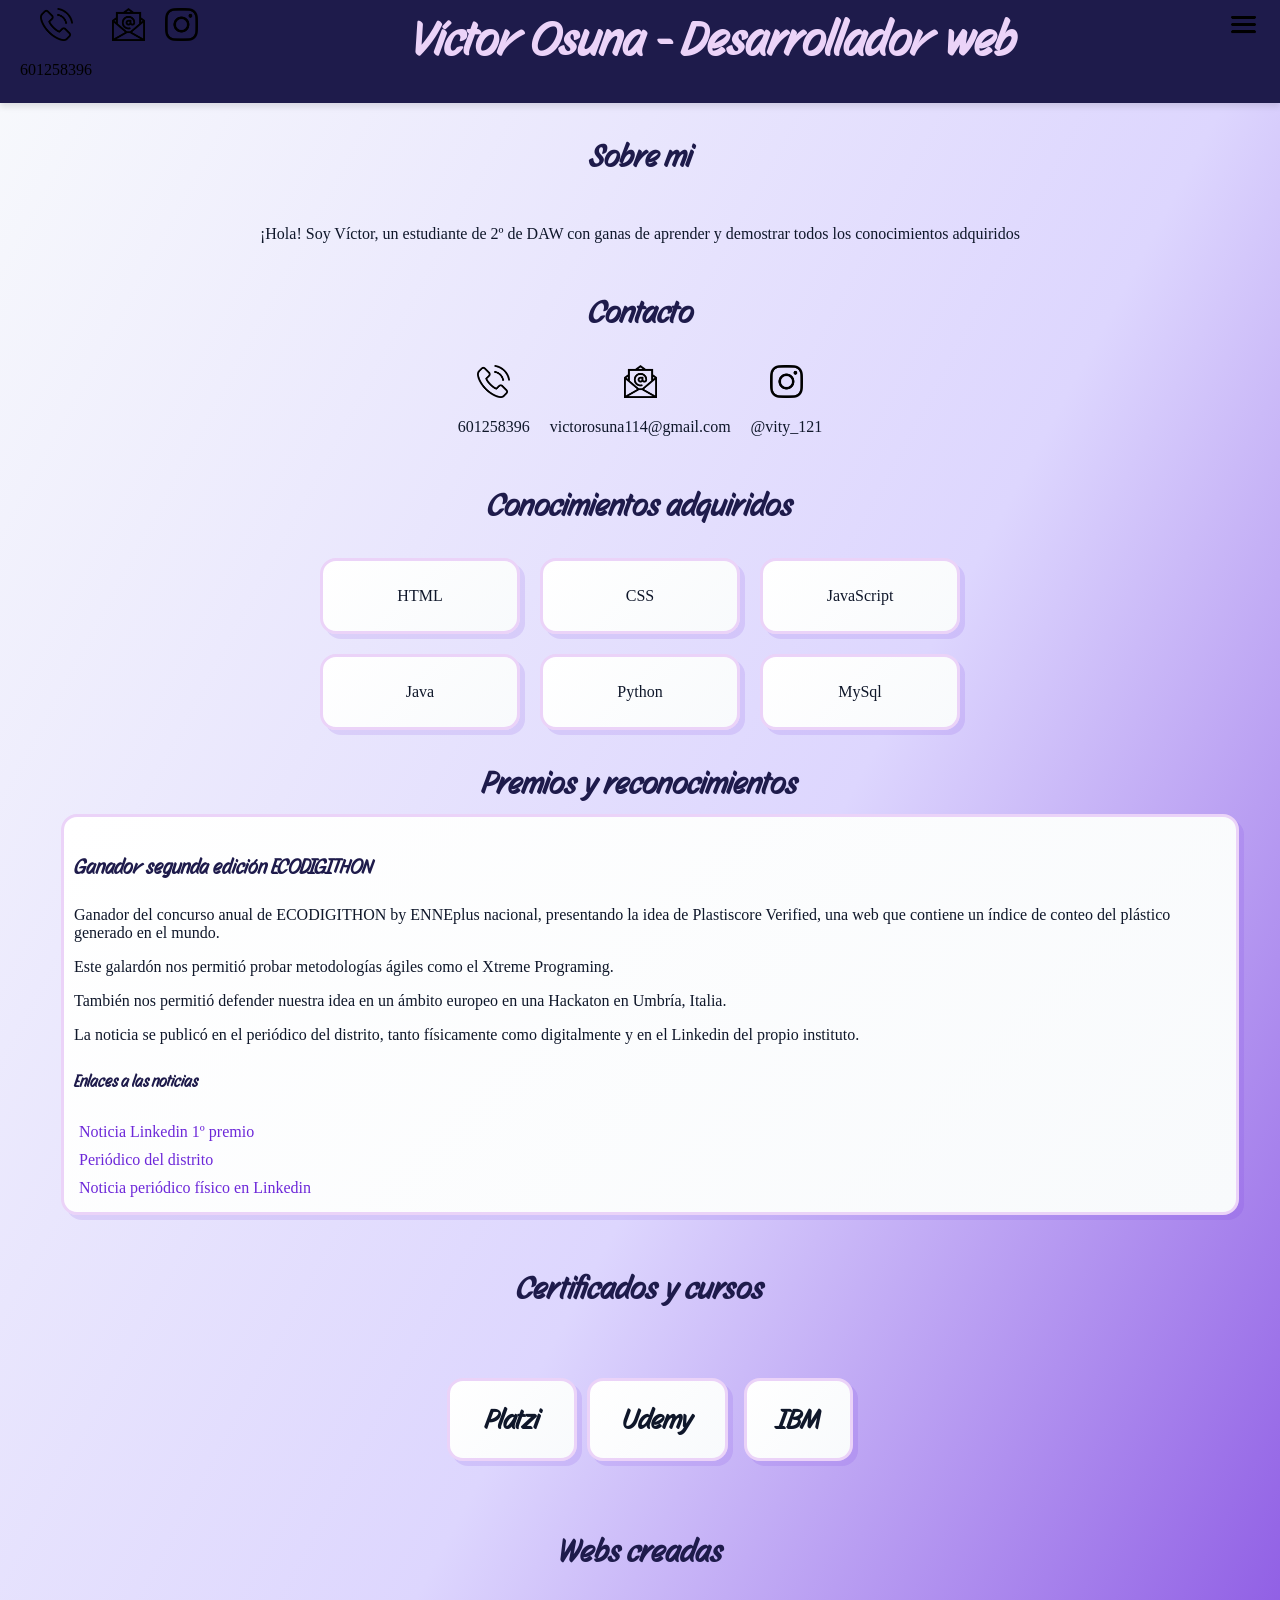
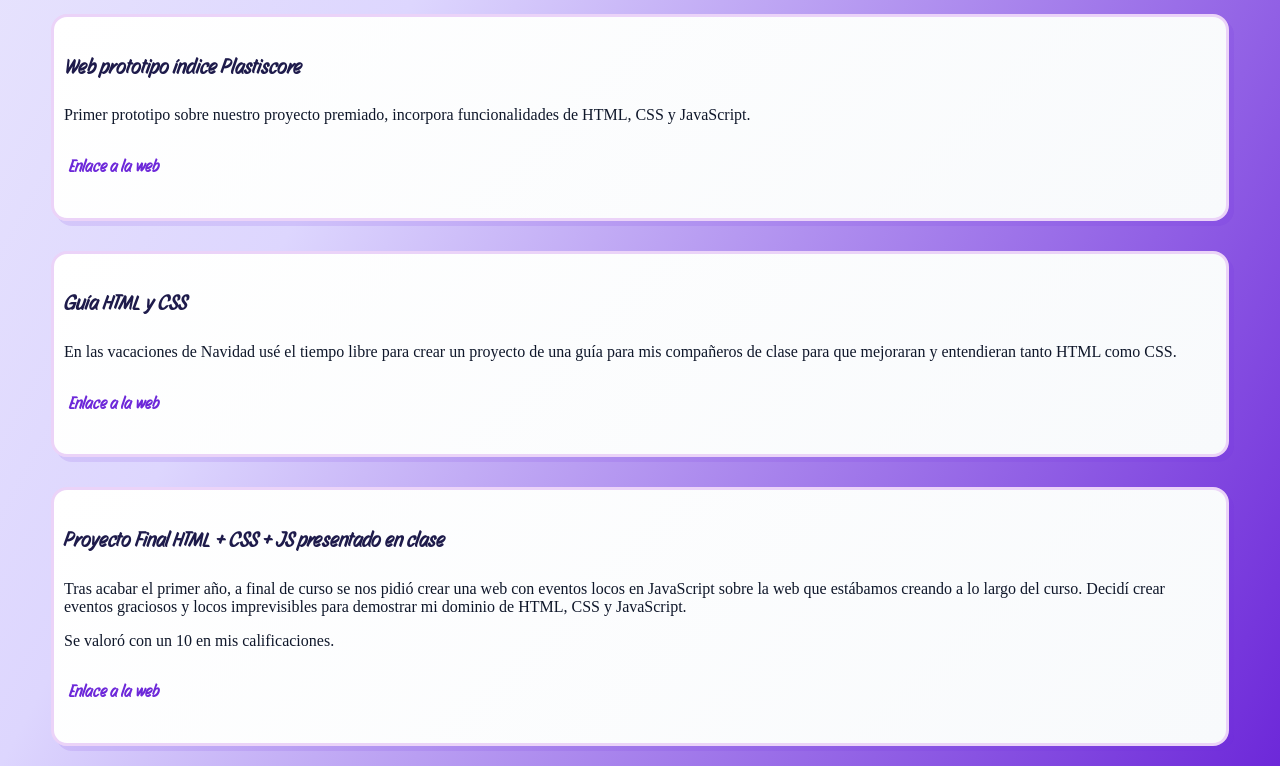
==== Portfolio/index.html @ 7a9aa13d "Cambio paleta de colores y pequeña depuración css y html" ====
<!DOCTYPE html>
<html lang="es">
    <head>
        <meta charset="UTF-8">
        <meta name="viewport" content="width=device-width, initial-scale=1">
        <meta name="author" content="Víctor Osuna">
        <meta name="description" content="Portfolio personal">
        <title>Portfolio Víctor Osuna</title>
        <link rel="icon" href="media/letra-v.png" type="image/png">
        <link rel="stylesheet" href=estiloindex.css>
        <link rel="preconnect" href="https://fonts.googleapis.com">
        <link rel="preconnect" href="https://fonts.gstatic.com" crossorigin>
        <link href="https://fonts.googleapis.com/css2?family=Story+Script&display=swap" rel="stylesheet">
    </head>
    <body>
        <header class="banner">
            <div class="banner-content">
                <div class="contenedor-contacto">
                    <div>
                        <img src="media/telefono.png" alt="Telefono de contacto" class="iconos-contacto">
                        <p>601258396</p>
                    </div>
                    <img src="media/email.png" alt="Correo de contacto" class="iconos-contacto">
                    <img src="media/instagram.png" alt="Instagram personal" class="iconos-contacto">
                </div>
                <h1>Víctor Osuna - Desarrollador web</h2>
                <img src="media/menu.png" alt="Menú desplegable" class="iconos-contacto">
            </div>
        </header>
        
        <main>
            <article>
                <h3>Sobre mi</h3>
                <p>¡Hola! Soy Víctor, un estudiante de 2º de DAW con ganas de aprender y demostrar todos los conocimientos adquiridos</p>
            </article>
            <article>
                <h3>Contacto</h3>
                <div class="contenedor-contacto">
                    <div>
                        <img src="media/telefono.png" alt="Telefono de contacto" class="iconos-contacto">
                        <p>601258396</p>
                    </div>
                    <div>
                        <img src="media/email.png" alt="Correo de contacto" class="iconos-contacto">
                        <p>victorosuna114@gmail.com</p>
                    </div>
                    <div>
                        <img src="media/instagram.png" alt="Instagram personal" class="iconos-contacto">
                        <p>@vity_121</p>
                    </div>
                    
                </div>
            </article>
            <article>
                <h3>Conocimientos adquiridos</h3>
                <div class="contenedor-conocimientos">
                    <div class="tarjeta-conocimientos estilo-card">
                        <p>HTML</p>
                    </div>
                    <div class="tarjeta-conocimientos estilo-card">
                        <p>CSS</p>
                    </div>
                    <div class="tarjeta-conocimientos estilo-card">
                        <p>JavaScript</p>
                    </div>
                    <div class="tarjeta-conocimientos estilo-card">
                        <p>Java</p>
                    </div>
                    <div class="tarjeta-conocimientos estilo-card">
                        <p>Python</p>
                    </div>
                    <div class="tarjeta-conocimientos estilo-card">
                        <p>MySql</p>
                    </div>
                </div>
            </article>
            <article>
                <h3 class="margenes-premios">Premios y reconocimientos</h3>
                <div class="premios">
                    <div class="contenedor-tarjetas-premios">
                        
                        <div class="tarjeta-premios estilo-card">
                            <h4>Ganador segunda edición ECODIGITHON</h4>
                            <p>Ganador del concurso anual de ECODIGITHON by ENNEplus nacional, presentando la idea de Plastiscore Verified, una web que contiene un índice de conteo del plástico generado en el mundo.</p>
                            <p>Este galardón nos permitió probar metodologías ágiles como el Xtreme Programing.</p>
                            <p>También nos permitió defender nuestra idea en un ámbito europeo en una Hackaton en Umbría, Italia.</p>
                            <p>La noticia se publicó en el periódico del distrito, tanto físicamente como digitalmente y en el Linkedin del propio instituto.</p>
                            <h5>Enlaces a las noticias</h5>
                            <a href="https://www.linkedin.com/posts/fpempresa_ecodigithon2026-fp-innovaciaejn-ugcPost-7440075916791271424-SEVF?utm_source=share&utm_medium=member_desktop&rcm=ACoAADCeWcsBFKKIG8fN_axOcV3M_LEXY3zhI7E">Noticia Linkedin 1º premio</a>
                            <a href="https://paginadeldistrito.com/ies-francisco-quevedo-eco-digithon-plastico-san-blas-canillejas">Periódico del distrito</a>
                            <a href="https://www.linkedin.com/posts/ies-fco-de-quevedo-madrid-32905123a_epas-escuelasembajadoras-erasmusplus-activity-7460239768174510080-pC-p?utm_source=share&utm_medium=member_desktop&rcm=ACoAADCeWcsBFKKIG8fN_axOcV3M_LEXY3zhI7E">Noticia periódico físico en Linkedin</a>
                        </div>
                        
                    </div>
                </div>                
            </article>
            <article>
                <h3>Certificados y cursos</h3>
                <div class="certificados">
                    <div class="contenedor-global-certificados">
                        <h4 id="tituloPlatzi" class="estilo-card">Platzi</h4>
                        <div class="contenedor-tarjetas-platzi estilo-card oculto">
                            <div class="tarjeta-platzi estilo-card-certificados">
                                <a href="https://platzi.com/p/victorosuna114/curso/7924-course/diploma/detalle/">Introducción a la Web: Historia y Funcionamiento de Internet</a>
                            </div>
                            <div class="tarjeta-platzi estilo-card-certificados">
                                <a href="https://platzi.com/p/victorosuna114/curso/2793-course/diploma/detalle/">Computadores e Informática</a>
                            </div>
                            <div class="tarjeta-platzi estilo-card-certificados">
                                <a href="https://platzi.com/p/victorosuna114/curso/12040-terminal/diploma/detalle/">Introducción a la Terminal y Línea de Comandos</a>
                            </div>
                            <div class="tarjeta-platzi estilo-card-certificados">
                                <a href="https://platzi.com/p/victorosuna114/curso/11997-ingenieria/diploma/detalle/">Fundamentos de Ingeniería de Software</a>
                            </div>
                            <div class="tarjeta-platzi estilo-card-certificados">
                                <a href="https://platzi.com/p/victorosuna114/curso/12341-html/diploma/detalle/">HTML</a>
                            </div>
                            <div class="tarjeta-platzi estilo-card-certificados">
                                <a href="https://platzi.com/p/victorosuna114/curso/12294-course/diploma/detalle/">CSS</a>
                            </div>
                            <div class="tarjeta-platzi estilo-card-certificados">
                                <a href="https://platzi.com/p/victorosuna114/curso/13100-course/diploma/detalle/">Programación Básica</a>
                            </div>
                            <div class="tarjeta-platzi estilo-card-certificados">
                                <a href="https://platzi.com/p/victorosuna114/curso/3208-course/diploma/detalle/">Programación Básica 2022</a>
                            </div>
                        </div>
                    </div>
                    <div class="contenedor-global-certificados">
                        <h4 id="tituloUdemy" class="estilo-card">Udemy</h4>
                        <div class="contenedor-tarjetas-udemy estilo-card oculto">
                            <div class="tarjeta-udemy estilo-card-certificados">
                                <a href="https://www.udemy.com/certificate/UC-6e997fc0-3988-479c-b73a-d99f8bbe145b/">Prompt Engineering para IA Generativa A-Z</a>
                            </div>
                            <div class="tarjeta-udemy estilo-card-certificados">
                                <a href="https://www.udemy.com/certificate/UC-274e7cf5-3f38-4a7f-b613-ec85d4d8a3f9/">IA Generativa: ChatGPT, Midjourney y más!</a>
                            </div>
                            <div class="tarjeta-udemy estilo-card-certificados">
                                <a href="https://www.udemy.com/certificate/UC-263b7579-b0d1-400e-9bdb-98b8c211fd88/">ChatGPT 5 | Marketing y Branding con Inteligencia Artificial</a>
                            </div>
                            <div class="tarjeta-udemy estilo-card-certificados">
                                <a href="https://www.udemy.com/certificate/UC-09f45669-37a5-4b37-985d-8d9048d016d6/">Inteligencia Artificial TOTAL: ChatGPT, Claude, Gemini y más</a>
                            </div>
                            <div class="tarjeta-udemy estilo-card-certificados">
                                <a href="https://www.udemy.com/certificate/UC-ec60a3a1-66b5-45cc-9406-ebc6a5b0d97d/">Máster en Herramientas de Inteligencia Artificial 2026</a>
                            </div>
                            <div class="tarjeta-udemy estilo-card-certificados">
                                <a href="https://www.udemy.com/certificate/UC-32c00129-b1ac-484b-8cc3-598037e8bef7/">Curso n8n: Crea Agentes de IA sin Código con Make y Zapier</a>
                            </div>
                        </div>
                    </div>
                    
                    <div class="contenedor-global-certificados">
                        <h4 id="tituloIBM" class="estilo-card">IBM</h4>
                        <div class="contenedor-tarjetas-ibm estilo-card oculto">
                            <div class="tarjeta-ibm estilo-card-certificados">
                                <a href="https://www.credly.com/badges/85359a7d-2a94-4e59-a707-b19fbf710000/public_url">Artificial Inteligence Fundamentals</a>
                            </div>
                            <div class="tarjeta-ibm estilo-card-certificados">
                            <a href="https://drive.google.com/file/d/1Cu-UoSiar0aBUUfAPFDqHDl35d81mHZ5/view?usp=drive_link">Curso Certificado de Usos Profesionales de la Inteligencia Artificial Generativa</a>
                            </div>
                        </div>
                    </div>
                    
                </div>
            </article>
            <article>
                <h3>Webs creadas</h3>
                <div class="contenedor-tarjetas-webs">
                    <div class="tarjeta-webs estilo-card">
                        <h4>Web prototipo índice Plastiscore</h4>
                        <p>Primer prototipo sobre nuestro proyecto premiado, incorpora funcionalidades de HTML, CSS y JavaScript.</p>
                        <h5><a href="https://vity121.github.io/ProyectoDigiTech/">Enlace a la web</a></h5>
                    </div>
                    
                </div>
                <div class="contenedor-tarjetas-webs">
                    <div class="tarjeta-webs estilo-card">
                        <h4>Guía HTML y CSS</h4>
                        <p>En las vacaciones de Navidad usé el tiempo libre para crear un proyecto de una guía para mis compañeros de clase para que mejoraran y entendieran tanto HTML como CSS.</p>
                        <h5><a href="https://vity121.github.io/ProyectoGuiaHTMLCSS/">Enlace a la web</a></h5>
                    </div>
                </div>
                <div class="contenedor-tarjetas-webs">
                    <div class="tarjeta-webs estilo-card">
                        <h4>Proyecto Final HTML + CSS + JS presentado en clase</h4>
                        <p>Tras acabar el primer año, a final de curso se nos pidió crear una web con eventos locos en JavaScript sobre la web que estábamos creando a lo largo del curso. Decidí crear eventos graciosos y locos imprevisibles para demostrar mi dominio de HTML, CSS y JavaScript.</p>
                        <p>Se valoró con un 10 en mis calificaciones.</p>
                        <h5><a href="https://vity121.github.io/ProyectoPrimeroDAW/">Enlace a la web</a></h5>
                    </div>
                </div>
            </article>
        </main>
        <script src="funcionalidad.js"></script>
    </body>
</html>
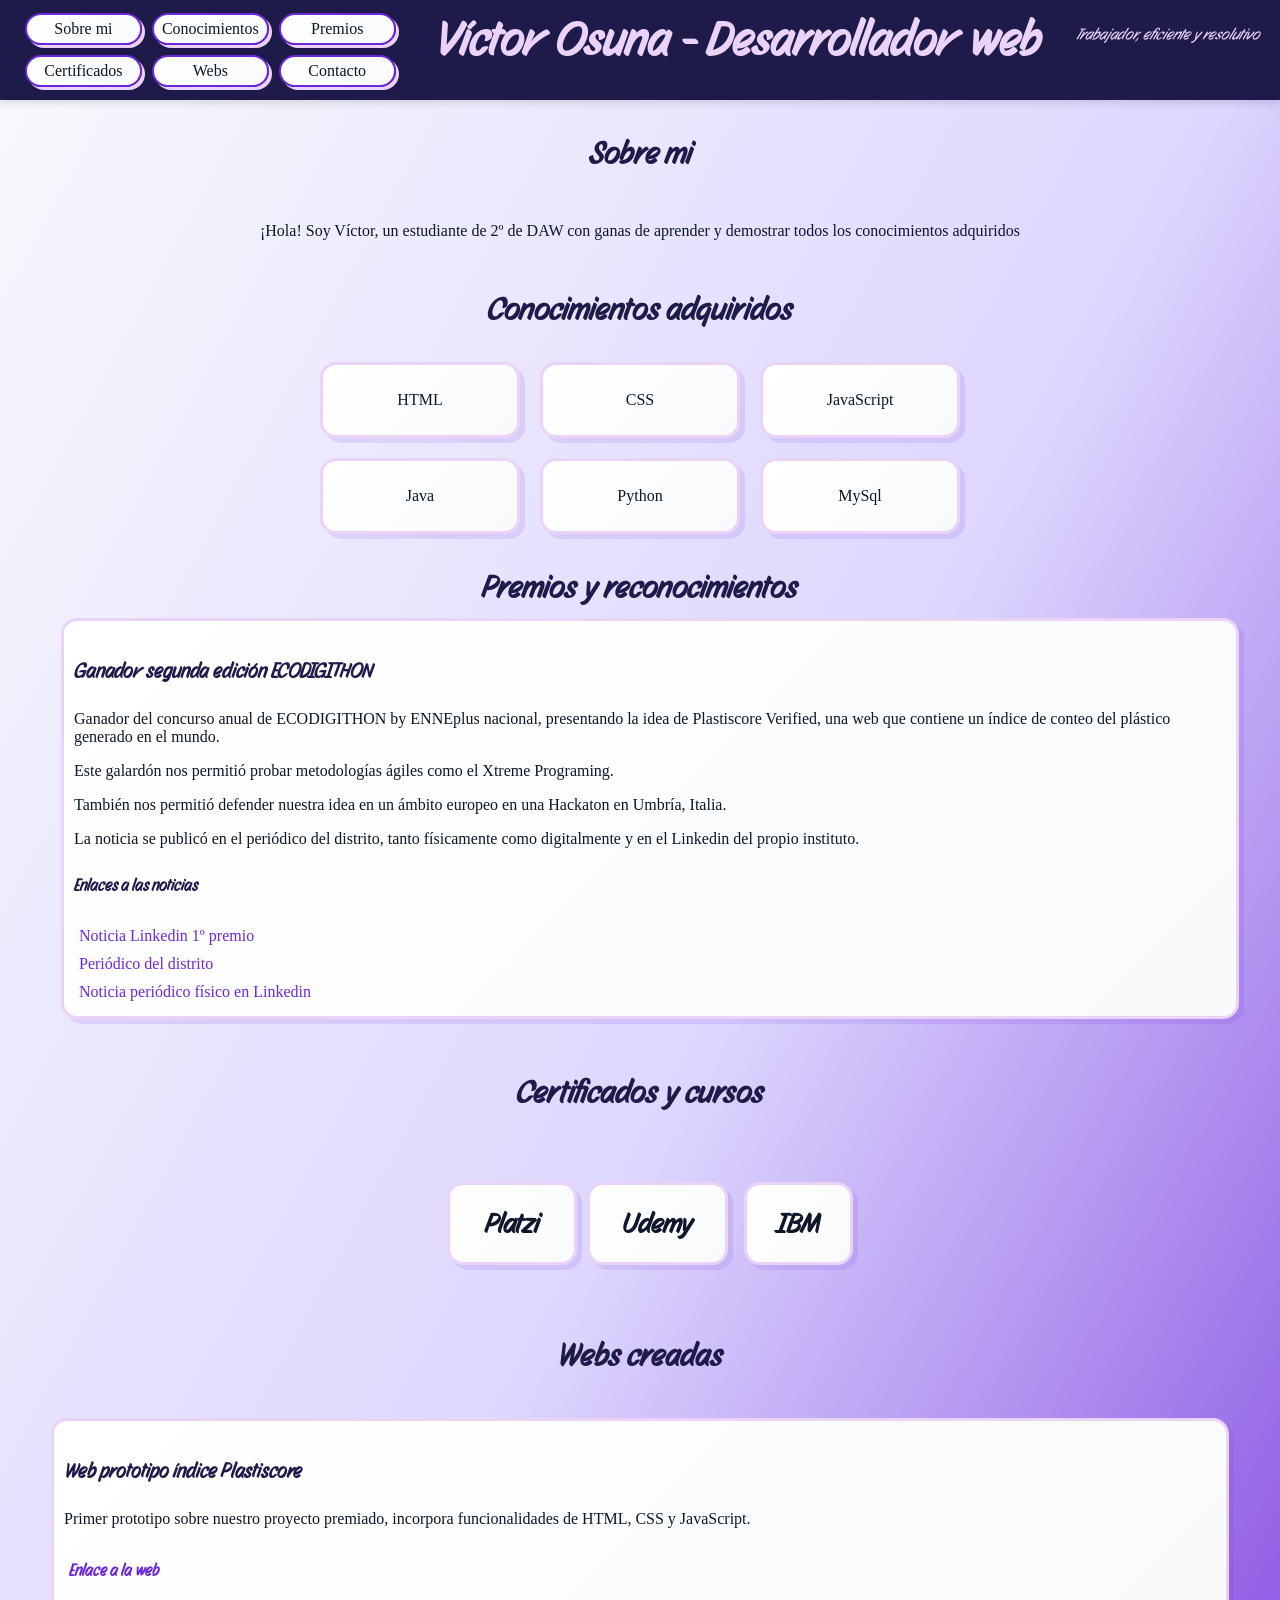
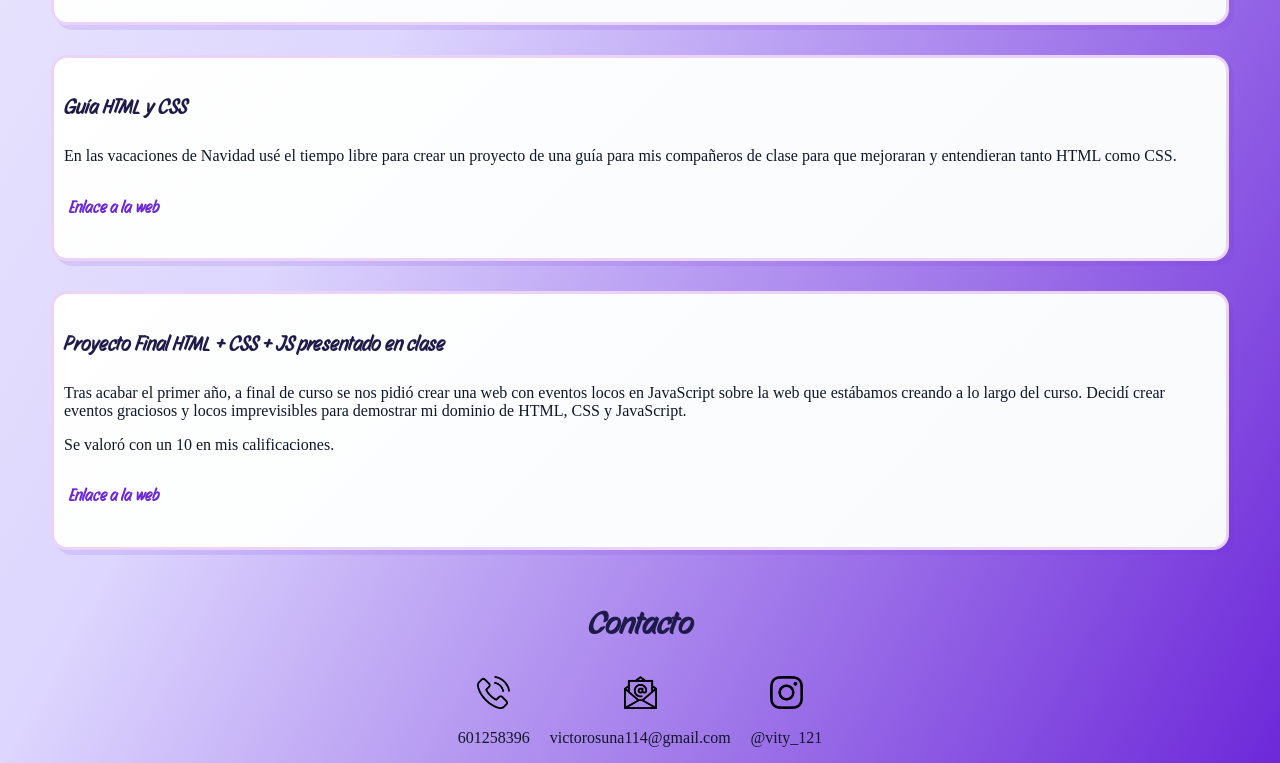
==== commit 5da6bce8: "Creación botones header y estilos correspondientes" ====
--- a/Portfolio/index.html
+++ b/Portfolio/index.html
@@ -15,44 +15,39 @@
     <body>
         <header class="banner">
             <div class="banner-content">
-                <div class="contenedor-contacto">
-                    <div>
-                        <img src="media/telefono.png" alt="Telefono de contacto" class="iconos-contacto">
-                        <p>601258396</p>
-                    </div>
-                    <img src="media/email.png" alt="Correo de contacto" class="iconos-contacto">
-                    <img src="media/instagram.png" alt="Instagram personal" class="iconos-contacto">
+                <div class="contenedor-botones">
+                    <div class="botones">
+                        <a href="#SobreMi">Sobre mi</a>
+                    </div>
+                    <div class="botones">
+                        <a href="#Conocimientos">Conocimientos</a>
+                    </div>
+                    <div class="botones">
+                        <a href="#Premios">Premios</a>
+                    </div>
+                    <div class="botones">
+                        <a href="#Certificados">Certificados</a>
+                    </div>
+                    <div class="botones">
+                        <a href="#Webs">Webs</a>
+                    </div>
+                    <div class="botones">
+                        <a href="#Contacto">Contacto</a>
+                    </div>
                 </div>
                 <h1>Víctor Osuna - Desarrollador web</h2>
-                <img src="media/menu.png" alt="Menú desplegable" class="iconos-contacto">
+                <div class="frase-definitoria">
+                    <p>Trabajador, eficiente y resolutivo</p>
+                </div>
             </div>
         </header>
-        
         <main>
             <article>
-                <h3>Sobre mi</h3>
+                <h3 id="SobreMi">Sobre mi</h3>
                 <p>¡Hola! Soy Víctor, un estudiante de 2º de DAW con ganas de aprender y demostrar todos los conocimientos adquiridos</p>
             </article>
             <article>
-                <h3>Contacto</h3>
-                <div class="contenedor-contacto">
-                    <div>
-                        <img src="media/telefono.png" alt="Telefono de contacto" class="iconos-contacto">
-                        <p>601258396</p>
-                    </div>
-                    <div>
-                        <img src="media/email.png" alt="Correo de contacto" class="iconos-contacto">
-                        <p>victorosuna114@gmail.com</p>
-                    </div>
-                    <div>
-                        <img src="media/instagram.png" alt="Instagram personal" class="iconos-contacto">
-                        <p>@vity_121</p>
-                    </div>
-                    
-                </div>
-            </article>
-            <article>
-                <h3>Conocimientos adquiridos</h3>
+                <h3 id="Conocimientos">Conocimientos adquiridos</h3>
                 <div class="contenedor-conocimientos">
                     <div class="tarjeta-conocimientos estilo-card">
                         <p>HTML</p>
@@ -75,7 +70,7 @@
                 </div>
             </article>
             <article>
-                <h3 class="margenes-premios">Premios y reconocimientos</h3>
+                <h3 id="Premios" class="margenes-premios">Premios y reconocimientos</h3>
                 <div class="premios">
                     <div class="contenedor-tarjetas-premios">
                         
@@ -95,7 +90,7 @@
                 </div>                
             </article>
             <article>
-                <h3>Certificados y cursos</h3>
+                <h3 id="Certificados">Certificados y cursos</h3>
                 <div class="certificados">
                     <div class="contenedor-global-certificados">
                         <h4 id="tituloPlatzi" class="estilo-card">Platzi</h4>
@@ -165,7 +160,7 @@
                 </div>
             </article>
             <article>
-                <h3>Webs creadas</h3>
+                <h3 id="Webs">Webs creadas</h3>
                 <div class="contenedor-tarjetas-webs">
                     <div class="tarjeta-webs estilo-card">
                         <h4>Web prototipo índice Plastiscore</h4>
@@ -190,6 +185,23 @@
                     </div>
                 </div>
             </article>
+            <article>
+                <h3 id="Contacto">Contacto</h3>
+                <div class="contenedor-contacto">
+                    <div>
+                        <img src="media/telefono.png" alt="Telefono de contacto" class="iconos-contacto">
+                        <p>601258396</p>
+                    </div>
+                    <div>
+                        <img src="media/email.png" alt="Correo de contacto" class="iconos-contacto">
+                        <p>victorosuna114@gmail.com</p>
+                    </div>
+                    <div>
+                        <img src="media/instagram.png" alt="Instagram personal" class="iconos-contacto">
+                        <p>@vity_121</p>
+                    </div>
+                </div>
+            </article>
         </main>
         <script src="funcionalidad.js"></script>
     </body>
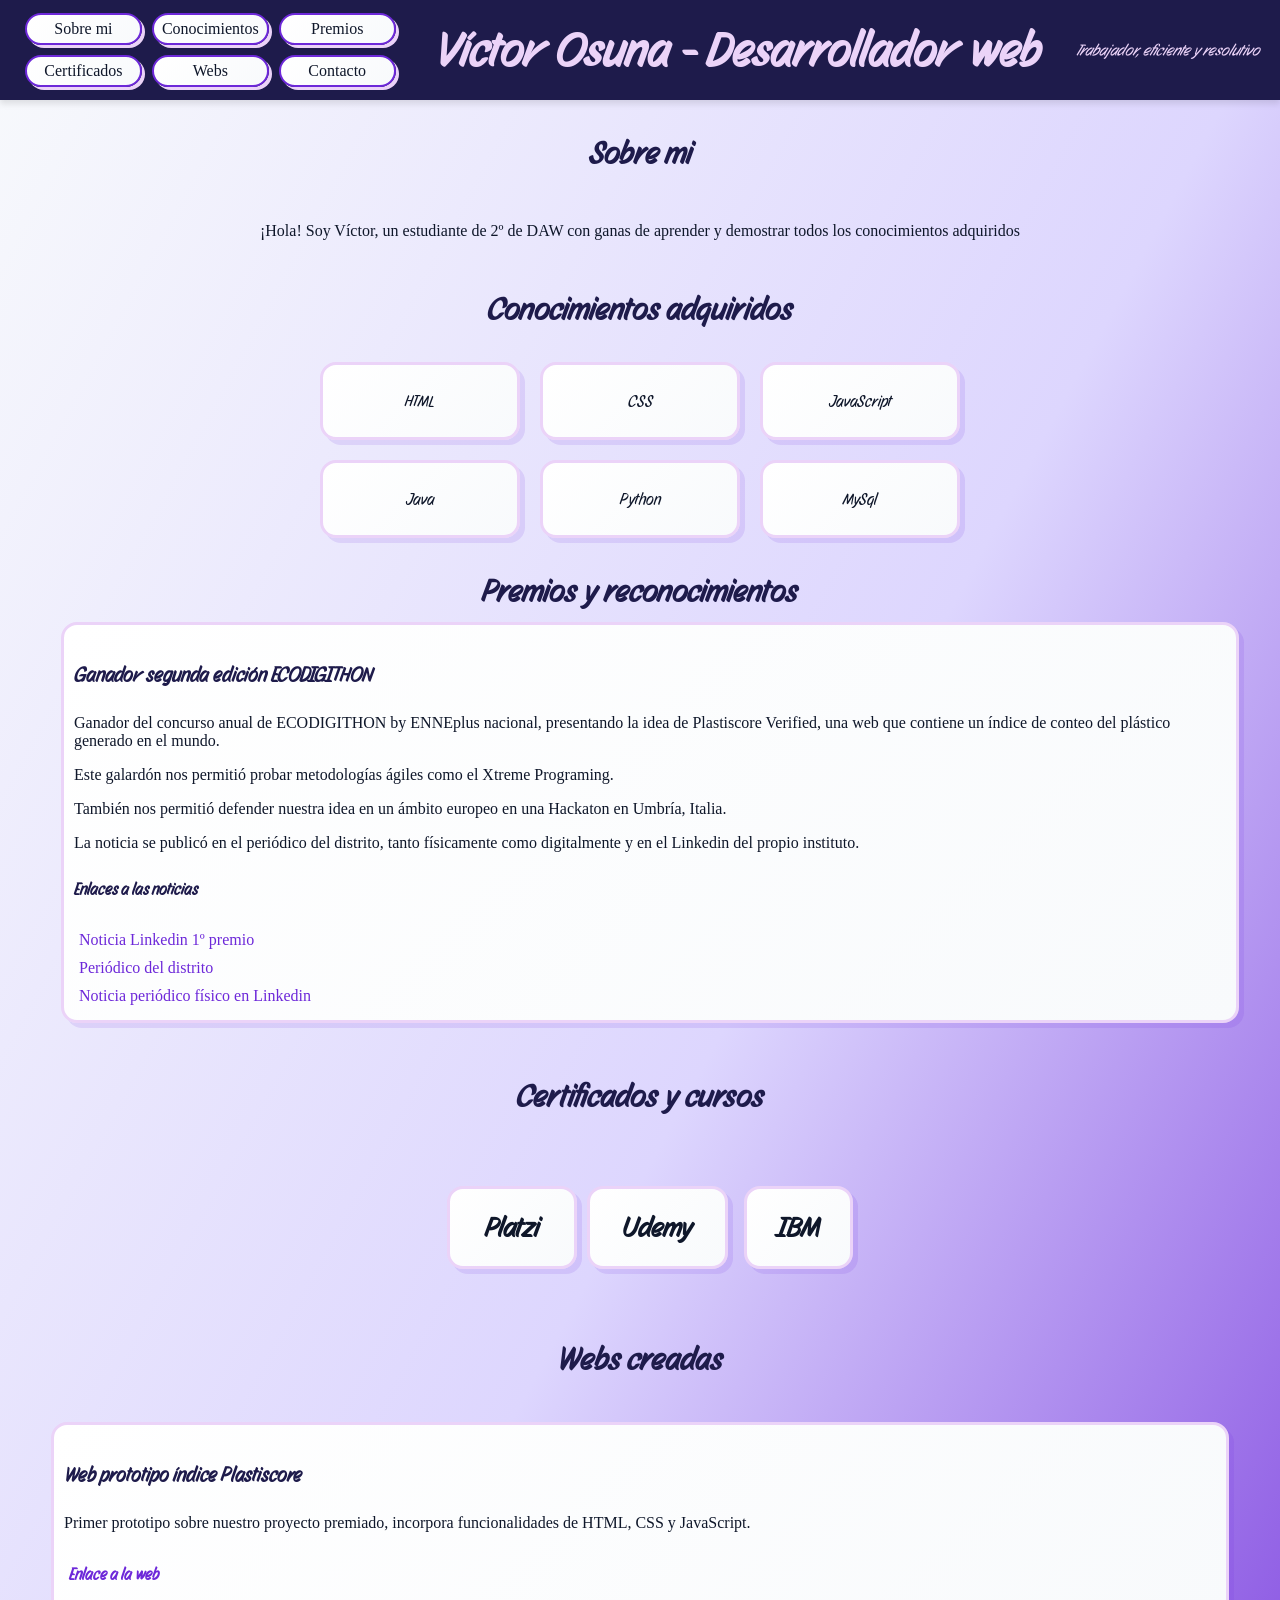
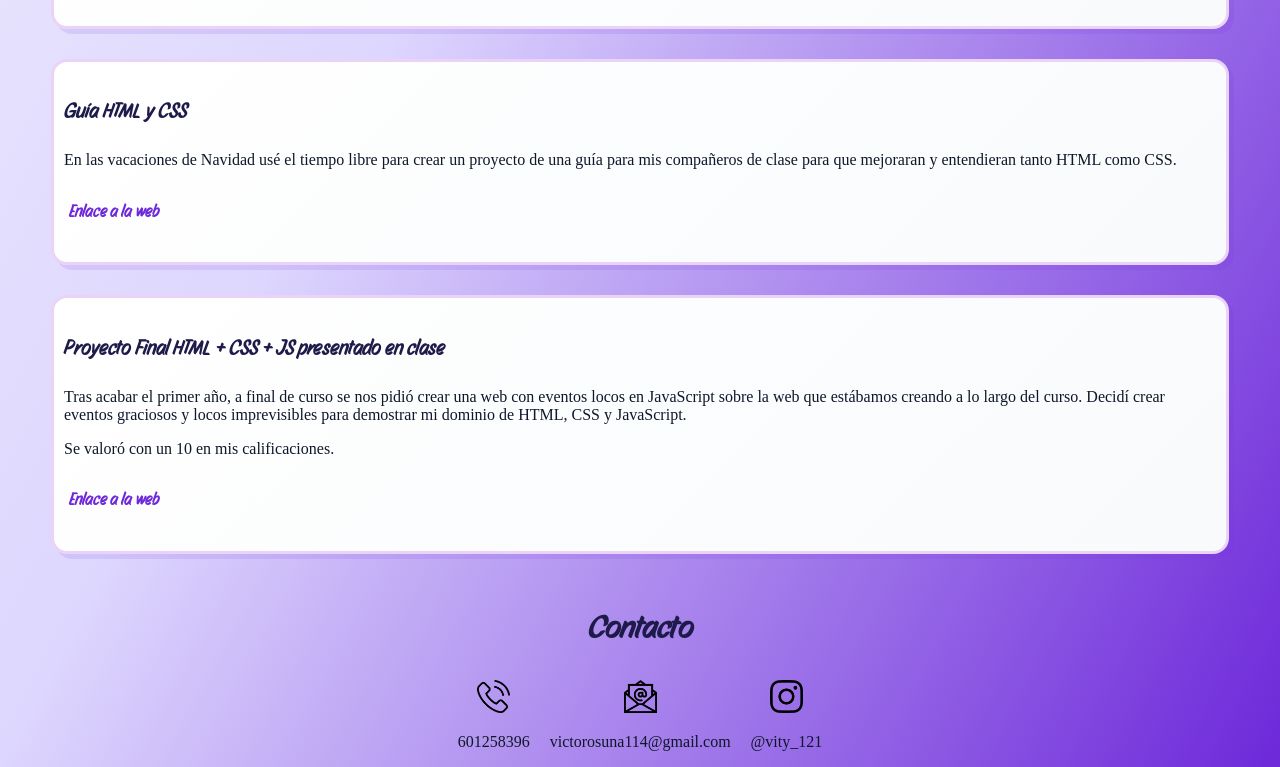
==== commit 25e3605f: "Depuro código y añado funcionalidad básica tarjetas conocimientos" ====
--- a/Portfolio/index.html
+++ b/Portfolio/index.html
@@ -203,6 +203,24 @@
                 </div>
             </article>
         </main>
+        <div class="texto-html oculto">
+            <p>Hola</p>
+        </div>
+        <div class="texto-css oculto">
+            <p>Hola1</p>
+        </div>
+        <div class="texto-js oculto">
+            <p>Hola2</p>
+        </div>
+        <div class="texto-java oculto">
+            <p>Hola3</p>
+        </div>
+        <div class="texto-python oculto">
+            <p>Hola4</p>
+        </div>
+        <div class="texto-mysql oculto">
+            <p>Hola5</p>
+        </div>
         <script src="funcionalidad.js"></script>
     </body>
 </html>
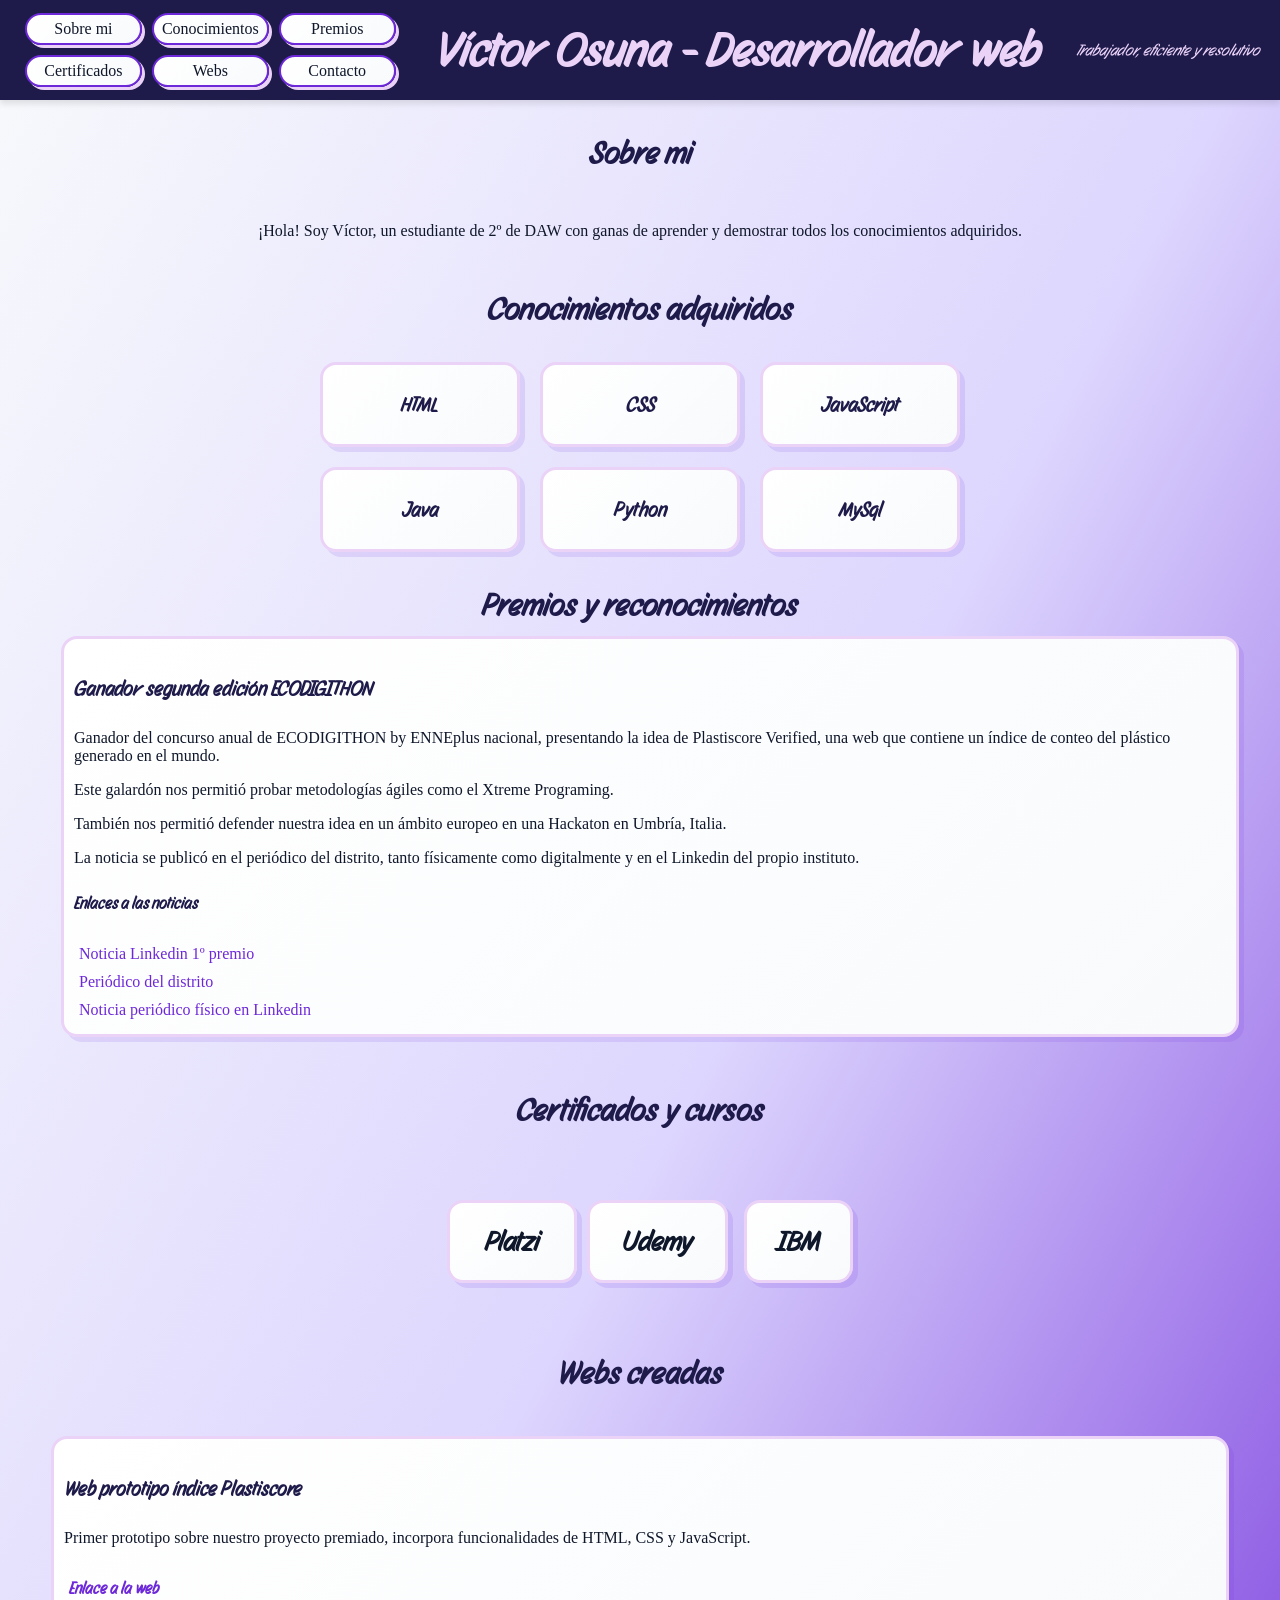
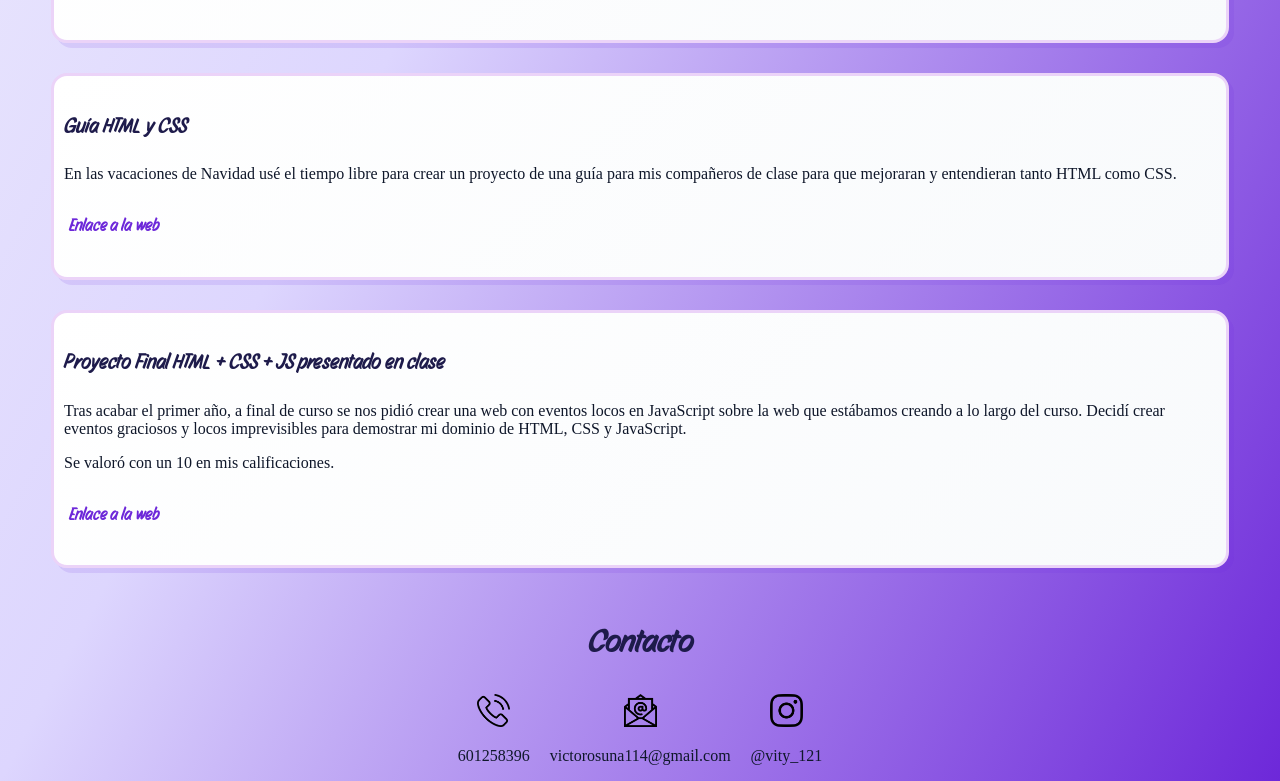
==== commit 3b6c377b: "Añado funcionalidad completa a las tarjetas de conocimientos" ====
--- a/Portfolio/index.html
+++ b/Portfolio/index.html
@@ -44,28 +44,28 @@
         <main>
             <article>
                 <h3 id="SobreMi">Sobre mi</h3>
-                <p>¡Hola! Soy Víctor, un estudiante de 2º de DAW con ganas de aprender y demostrar todos los conocimientos adquiridos</p>
+                <p>¡Hola! Soy Víctor, un estudiante de 2º de DAW con ganas de aprender y demostrar todos los conocimientos adquiridos.</p>
             </article>
             <article>
                 <h3 id="Conocimientos">Conocimientos adquiridos</h3>
                 <div class="contenedor-conocimientos">
-                    <div class="tarjeta-conocimientos estilo-card">
-                        <p>HTML</p>
-                    </div>
-                    <div class="tarjeta-conocimientos estilo-card">
-                        <p>CSS</p>
-                    </div>
-                    <div class="tarjeta-conocimientos estilo-card">
-                        <p>JavaScript</p>
-                    </div>
-                    <div class="tarjeta-conocimientos estilo-card">
-                        <p>Java</p>
-                    </div>
-                    <div class="tarjeta-conocimientos estilo-card">
-                        <p>Python</p>
-                    </div>
-                    <div class="tarjeta-conocimientos estilo-card">
-                        <p>MySql</p>
+                    <div id="conocimientos-html" class="tarjeta-conocimientos estilo-card">
+                        <h4>HTML</h4>
+                    </div>
+                    <div id="conocimientos-css" class="tarjeta-conocimientos estilo-card">
+                        <h4>CSS</h4>
+                    </div>
+                    <div id="conocimientos-js" class="tarjeta-conocimientos estilo-card">
+                        <h4>JavaScript</h4>
+                    </div>
+                    <div id="conocimientos-java" class="tarjeta-conocimientos estilo-card">
+                        <h4>Java</h4>
+                    </div>
+                    <div id="conocimientos-python" class="tarjeta-conocimientos estilo-card">
+                        <h4>Python</h4>
+                    </div>
+                    <div id="conocimientos-mysql" class="tarjeta-conocimientos estilo-card">
+                        <h4>MySql</h4>
                     </div>
                 </div>
             </article>
@@ -204,22 +204,28 @@
             </article>
         </main>
         <div class="texto-html oculto">
-            <p>Hola</p>
+            <h4>HTML</h4>
+            <p>Conocimientos amplios sobre la estructura de la web, sus etiquetas y buenas prácticas.</p>
         </div>
         <div class="texto-css oculto">
-            <p>Hola1</p>
+            <h4>CSS</h4>
+            <p>Conocimientos amplios sobre los estilos aplicables a la web.</p>
         </div>
         <div class="texto-js oculto">
-            <p>Hola2</p>
+            <h4>JavaScript</h4>
+            <p>Conocimientos básicos sobre la funcionalidad aplicable en la web.</p>
         </div>
         <div class="texto-java oculto">
-            <p>Hola3</p>
+            <h4>Java</h4>
+            <p>Conocimientos amplios en el lenguaje de programación Java.</p>
         </div>
         <div class="texto-python oculto">
-            <p>Hola4</p>
+            <h4>Python</h4>
+            <p>Conocimientos medios sobre el lenguaje de programación Python.</p>
         </div>
         <div class="texto-mysql oculto">
-            <p>Hola5</p>
+            <h4>MySql</h4>
+            <p>Dominio amplio en conocimientos del lenguaje MySql, con gran dominio en CRUD.</p>
         </div>
         <script src="funcionalidad.js"></script>
     </body>
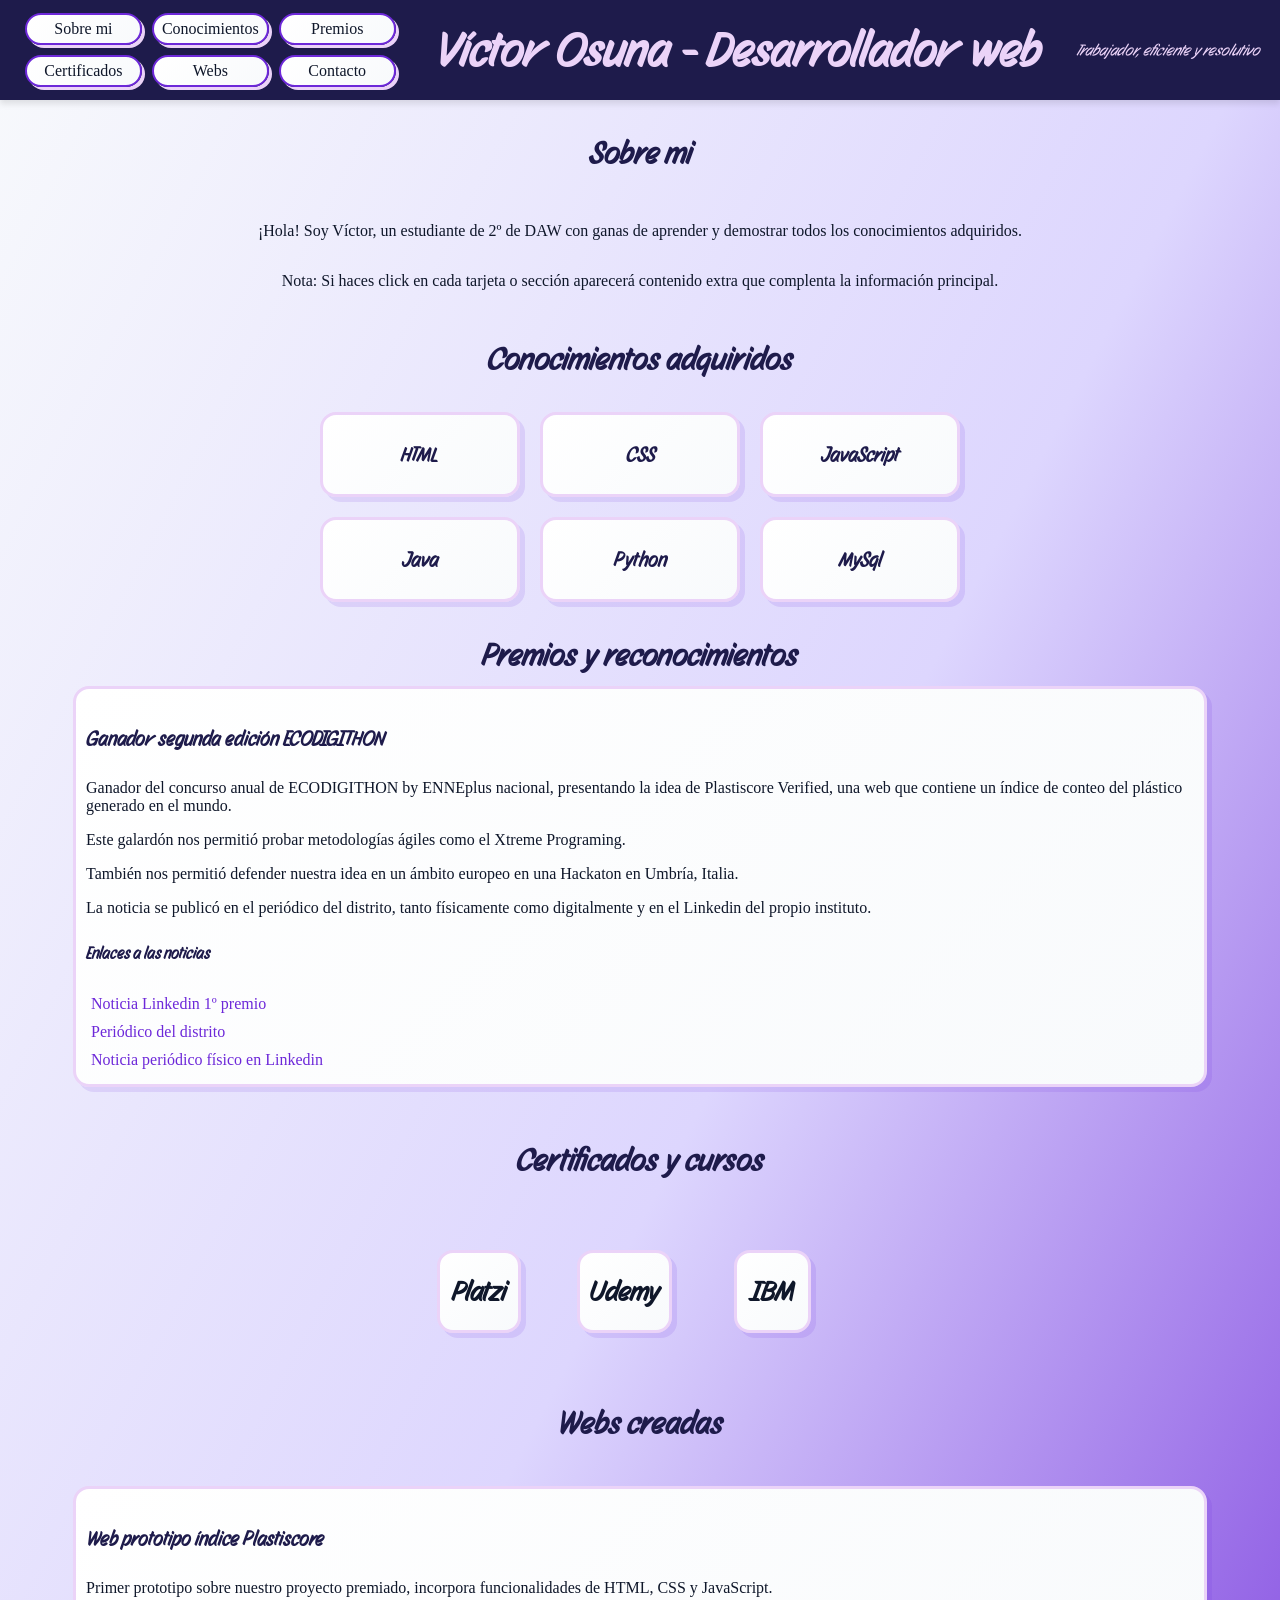
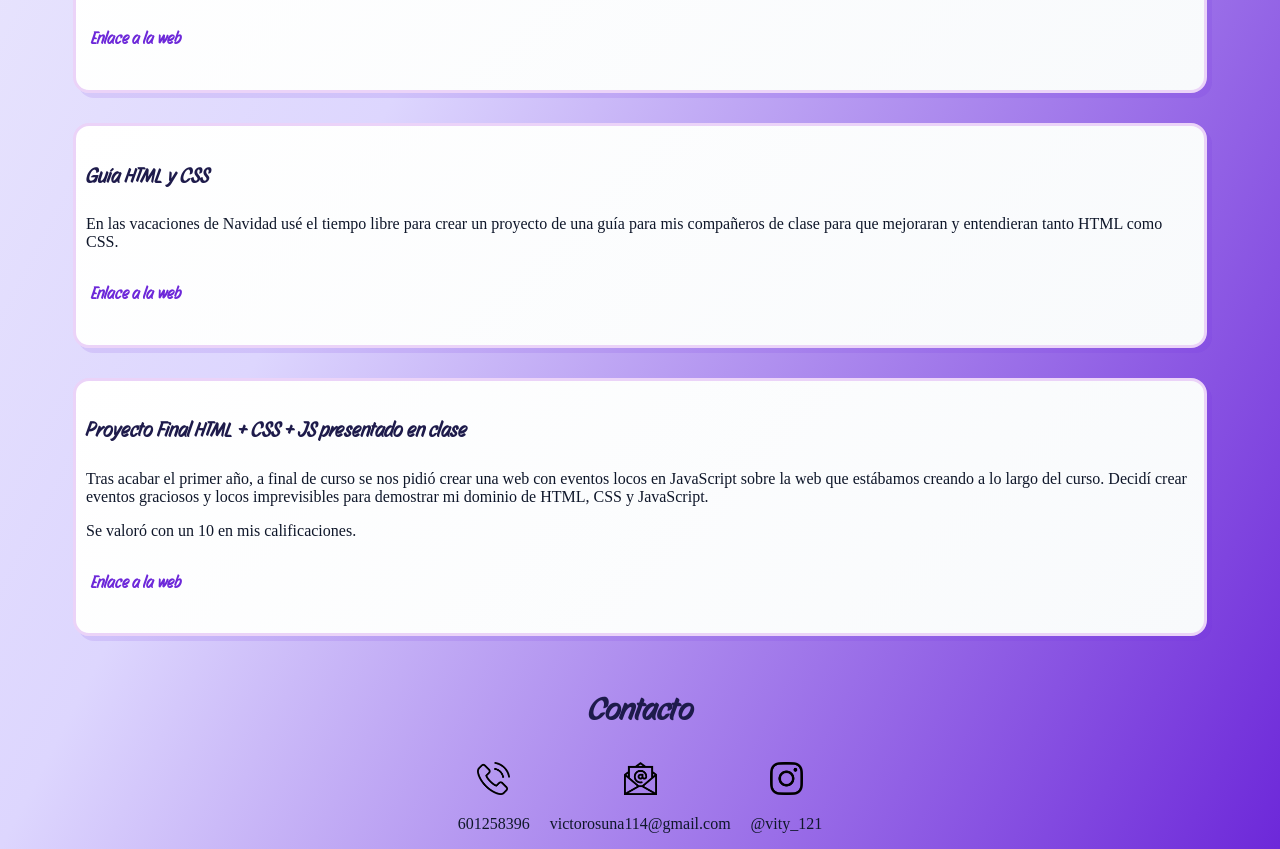
==== commit 0a9d56b9: "Añado modelo responsive móviles completo y nota en el html" ====
--- a/Portfolio/index.html
+++ b/Portfolio/index.html
@@ -35,7 +35,7 @@
                         <a href="#Contacto">Contacto</a>
                     </div>
                 </div>
-                <h1>Víctor Osuna - Desarrollador web</h2>
+                <h1>Víctor Osuna - Desarrollador web</h1>
                 <div class="frase-definitoria">
                     <p>Trabajador, eficiente y resolutivo</p>
                 </div>
@@ -45,6 +45,7 @@
             <article>
                 <h3 id="SobreMi">Sobre mi</h3>
                 <p>¡Hola! Soy Víctor, un estudiante de 2º de DAW con ganas de aprender y demostrar todos los conocimientos adquiridos.</p>
+                <p>Nota: Si haces click en cada tarjeta o sección aparecerá contenido extra que complenta la información principal.</p>
             </article>
             <article>
                 <h3 id="Conocimientos">Conocimientos adquiridos</h3>
@@ -81,9 +82,9 @@
                             <p>También nos permitió defender nuestra idea en un ámbito europeo en una Hackaton en Umbría, Italia.</p>
                             <p>La noticia se publicó en el periódico del distrito, tanto físicamente como digitalmente y en el Linkedin del propio instituto.</p>
                             <h5>Enlaces a las noticias</h5>
-                            <a href="https://www.linkedin.com/posts/fpempresa_ecodigithon2026-fp-innovaciaejn-ugcPost-7440075916791271424-SEVF?utm_source=share&utm_medium=member_desktop&rcm=ACoAADCeWcsBFKKIG8fN_axOcV3M_LEXY3zhI7E">Noticia Linkedin 1º premio</a>
-                            <a href="https://paginadeldistrito.com/ies-francisco-quevedo-eco-digithon-plastico-san-blas-canillejas">Periódico del distrito</a>
-                            <a href="https://www.linkedin.com/posts/ies-fco-de-quevedo-madrid-32905123a_epas-escuelasembajadoras-erasmusplus-activity-7460239768174510080-pC-p?utm_source=share&utm_medium=member_desktop&rcm=ACoAADCeWcsBFKKIG8fN_axOcV3M_LEXY3zhI7E">Noticia periódico físico en Linkedin</a>
+                            <a target="_blank" href="https://www.linkedin.com/posts/fpempresa_ecodigithon2026-fp-innovaciaejn-ugcPost-7440075916791271424-SEVF?utm_source=share&utm_medium=member_desktop&rcm=ACoAADCeWcsBFKKIG8fN_axOcV3M_LEXY3zhI7E">Noticia Linkedin 1º premio</a>
+                            <a target="_blank" href="https://paginadeldistrito.com/ies-francisco-quevedo-eco-digithon-plastico-san-blas-canillejas">Periódico del distrito</a>
+                            <a target="_blank" href="https://www.linkedin.com/posts/ies-fco-de-quevedo-madrid-32905123a_epas-escuelasembajadoras-erasmusplus-activity-7460239768174510080-pC-p?utm_source=share&utm_medium=member_desktop&rcm=ACoAADCeWcsBFKKIG8fN_axOcV3M_LEXY3zhI7E">Noticia periódico físico en Linkedin</a>
                         </div>
                         
                     </div>
@@ -96,28 +97,28 @@
                         <h4 id="tituloPlatzi" class="estilo-card">Platzi</h4>
                         <div class="contenedor-tarjetas-platzi estilo-card oculto">
                             <div class="tarjeta-platzi estilo-card-certificados">
-                                <a href="https://platzi.com/p/victorosuna114/curso/7924-course/diploma/detalle/">Introducción a la Web: Historia y Funcionamiento de Internet</a>
-                            </div>
-                            <div class="tarjeta-platzi estilo-card-certificados">
-                                <a href="https://platzi.com/p/victorosuna114/curso/2793-course/diploma/detalle/">Computadores e Informática</a>
-                            </div>
-                            <div class="tarjeta-platzi estilo-card-certificados">
-                                <a href="https://platzi.com/p/victorosuna114/curso/12040-terminal/diploma/detalle/">Introducción a la Terminal y Línea de Comandos</a>
-                            </div>
-                            <div class="tarjeta-platzi estilo-card-certificados">
-                                <a href="https://platzi.com/p/victorosuna114/curso/11997-ingenieria/diploma/detalle/">Fundamentos de Ingeniería de Software</a>
-                            </div>
-                            <div class="tarjeta-platzi estilo-card-certificados">
-                                <a href="https://platzi.com/p/victorosuna114/curso/12341-html/diploma/detalle/">HTML</a>
-                            </div>
-                            <div class="tarjeta-platzi estilo-card-certificados">
-                                <a href="https://platzi.com/p/victorosuna114/curso/12294-course/diploma/detalle/">CSS</a>
-                            </div>
-                            <div class="tarjeta-platzi estilo-card-certificados">
-                                <a href="https://platzi.com/p/victorosuna114/curso/13100-course/diploma/detalle/">Programación Básica</a>
-                            </div>
-                            <div class="tarjeta-platzi estilo-card-certificados">
-                                <a href="https://platzi.com/p/victorosuna114/curso/3208-course/diploma/detalle/">Programación Básica 2022</a>
+                                <a target="_blank" href="https://platzi.com/p/victorosuna114/curso/7924-course/diploma/detalle/">Introducción a la Web: Historia y Funcionamiento de Internet</a>
+                            </div>
+                            <div class="tarjeta-platzi estilo-card-certificados">
+                                <a target="_blank" href="https://platzi.com/p/victorosuna114/curso/2793-course/diploma/detalle/">Computadores e Informática</a>
+                            </div>
+                            <div class="tarjeta-platzi estilo-card-certificados">
+                                <a target="_blank" href="https://platzi.com/p/victorosuna114/curso/12040-terminal/diploma/detalle/">Introducción a la Terminal y Línea de Comandos</a>
+                            </div>
+                            <div class="tarjeta-platzi estilo-card-certificados">
+                                <a target="_blank" href="https://platzi.com/p/victorosuna114/curso/11997-ingenieria/diploma/detalle/">Fundamentos de Ingeniería de Software</a>
+                            </div>
+                            <div class="tarjeta-platzi estilo-card-certificados">
+                                <a target="_blank" href="https://platzi.com/p/victorosuna114/curso/12341-html/diploma/detalle/">HTML</a>
+                            </div>
+                            <div class="tarjeta-platzi estilo-card-certificados">
+                                <a target="_blank" href="https://platzi.com/p/victorosuna114/curso/12294-course/diploma/detalle/">CSS</a>
+                            </div>
+                            <div class="tarjeta-platzi estilo-card-certificados">
+                                <a target="_blank" href="https://platzi.com/p/victorosuna114/curso/13100-course/diploma/detalle/">Programación Básica</a>
+                            </div>
+                            <div class="tarjeta-platzi estilo-card-certificados">
+                                <a target="_blank" href="https://platzi.com/p/victorosuna114/curso/3208-course/diploma/detalle/">Programación Básica 2022</a>
                             </div>
                         </div>
                     </div>
@@ -125,22 +126,22 @@
                         <h4 id="tituloUdemy" class="estilo-card">Udemy</h4>
                         <div class="contenedor-tarjetas-udemy estilo-card oculto">
                             <div class="tarjeta-udemy estilo-card-certificados">
-                                <a href="https://www.udemy.com/certificate/UC-6e997fc0-3988-479c-b73a-d99f8bbe145b/">Prompt Engineering para IA Generativa A-Z</a>
-                            </div>
-                            <div class="tarjeta-udemy estilo-card-certificados">
-                                <a href="https://www.udemy.com/certificate/UC-274e7cf5-3f38-4a7f-b613-ec85d4d8a3f9/">IA Generativa: ChatGPT, Midjourney y más!</a>
-                            </div>
-                            <div class="tarjeta-udemy estilo-card-certificados">
-                                <a href="https://www.udemy.com/certificate/UC-263b7579-b0d1-400e-9bdb-98b8c211fd88/">ChatGPT 5 | Marketing y Branding con Inteligencia Artificial</a>
-                            </div>
-                            <div class="tarjeta-udemy estilo-card-certificados">
-                                <a href="https://www.udemy.com/certificate/UC-09f45669-37a5-4b37-985d-8d9048d016d6/">Inteligencia Artificial TOTAL: ChatGPT, Claude, Gemini y más</a>
-                            </div>
-                            <div class="tarjeta-udemy estilo-card-certificados">
-                                <a href="https://www.udemy.com/certificate/UC-ec60a3a1-66b5-45cc-9406-ebc6a5b0d97d/">Máster en Herramientas de Inteligencia Artificial 2026</a>
-                            </div>
-                            <div class="tarjeta-udemy estilo-card-certificados">
-                                <a href="https://www.udemy.com/certificate/UC-32c00129-b1ac-484b-8cc3-598037e8bef7/">Curso n8n: Crea Agentes de IA sin Código con Make y Zapier</a>
+                                <a target="_blank" href="https://www.udemy.com/certificate/UC-6e997fc0-3988-479c-b73a-d99f8bbe145b/">Prompt Engineering para IA Generativa A-Z</a>
+                            </div>
+                            <div class="tarjeta-udemy estilo-card-certificados">
+                                <a target="_blank" href="https://www.udemy.com/certificate/UC-274e7cf5-3f38-4a7f-b613-ec85d4d8a3f9/">IA Generativa: ChatGPT, Midjourney y más!</a>
+                            </div>
+                            <div class="tarjeta-udemy estilo-card-certificados">
+                                <a target="_blank" href="https://www.udemy.com/certificate/UC-263b7579-b0d1-400e-9bdb-98b8c211fd88/">ChatGPT 5 | Marketing y Branding con Inteligencia Artificial</a>
+                            </div>
+                            <div class="tarjeta-udemy estilo-card-certificados">
+                                <a target="_blank" href="https://www.udemy.com/certificate/UC-09f45669-37a5-4b37-985d-8d9048d016d6/">Inteligencia Artificial TOTAL: ChatGPT, Claude, Gemini y más</a>
+                            </div>
+                            <div class="tarjeta-udemy estilo-card-certificados">
+                                <a target="_blank" href="https://www.udemy.com/certificate/UC-ec60a3a1-66b5-45cc-9406-ebc6a5b0d97d/">Máster en Herramientas de Inteligencia Artificial 2026</a>
+                            </div>
+                            <div class="tarjeta-udemy estilo-card-certificados">
+                                <a target="_blank" href="https://www.udemy.com/certificate/UC-32c00129-b1ac-484b-8cc3-598037e8bef7/">Curso n8n: Crea Agentes de IA sin Código con Make y Zapier</a>
                             </div>
                         </div>
                     </div>
@@ -149,10 +150,10 @@
                         <h4 id="tituloIBM" class="estilo-card">IBM</h4>
                         <div class="contenedor-tarjetas-ibm estilo-card oculto">
                             <div class="tarjeta-ibm estilo-card-certificados">
-                                <a href="https://www.credly.com/badges/85359a7d-2a94-4e59-a707-b19fbf710000/public_url">Artificial Inteligence Fundamentals</a>
+                                <a target="_blank" href="https://www.credly.com/badges/85359a7d-2a94-4e59-a707-b19fbf710000/public_url">Artificial Inteligence Fundamentals</a>
                             </div>
                             <div class="tarjeta-ibm estilo-card-certificados">
-                            <a href="https://drive.google.com/file/d/1Cu-UoSiar0aBUUfAPFDqHDl35d81mHZ5/view?usp=drive_link">Curso Certificado de Usos Profesionales de la Inteligencia Artificial Generativa</a>
+                            <a target="_blank" href="https://drive.google.com/file/d/1Cu-UoSiar0aBUUfAPFDqHDl35d81mHZ5/view?usp=drive_link">Curso Certificado de Usos Profesionales de la Inteligencia Artificial Generativa</a>
                             </div>
                         </div>
                     </div>
@@ -165,7 +166,7 @@
                     <div class="tarjeta-webs estilo-card">
                         <h4>Web prototipo índice Plastiscore</h4>
                         <p>Primer prototipo sobre nuestro proyecto premiado, incorpora funcionalidades de HTML, CSS y JavaScript.</p>
-                        <h5><a href="https://vity121.github.io/ProyectoDigiTech/">Enlace a la web</a></h5>
+                        <h5><a target="_blank" href="https://vity121.github.io/ProyectoDigiTech/">Enlace a la web</a></h5>
                     </div>
                     
                 </div>
@@ -173,7 +174,7 @@
                     <div class="tarjeta-webs estilo-card">
                         <h4>Guía HTML y CSS</h4>
                         <p>En las vacaciones de Navidad usé el tiempo libre para crear un proyecto de una guía para mis compañeros de clase para que mejoraran y entendieran tanto HTML como CSS.</p>
-                        <h5><a href="https://vity121.github.io/ProyectoGuiaHTMLCSS/">Enlace a la web</a></h5>
+                        <h5><a target="_blank" href="https://vity121.github.io/ProyectoGuiaHTMLCSS/">Enlace a la web</a></h5>
                     </div>
                 </div>
                 <div class="contenedor-tarjetas-webs">
@@ -181,7 +182,7 @@
                         <h4>Proyecto Final HTML + CSS + JS presentado en clase</h4>
                         <p>Tras acabar el primer año, a final de curso se nos pidió crear una web con eventos locos en JavaScript sobre la web que estábamos creando a lo largo del curso. Decidí crear eventos graciosos y locos imprevisibles para demostrar mi dominio de HTML, CSS y JavaScript.</p>
                         <p>Se valoró con un 10 en mis calificaciones.</p>
-                        <h5><a href="https://vity121.github.io/ProyectoPrimeroDAW/">Enlace a la web</a></h5>
+                        <h5><a target="_blank" href="https://vity121.github.io/ProyectoPrimeroDAW/">Enlace a la web</a></h5>
                     </div>
                 </div>
             </article>
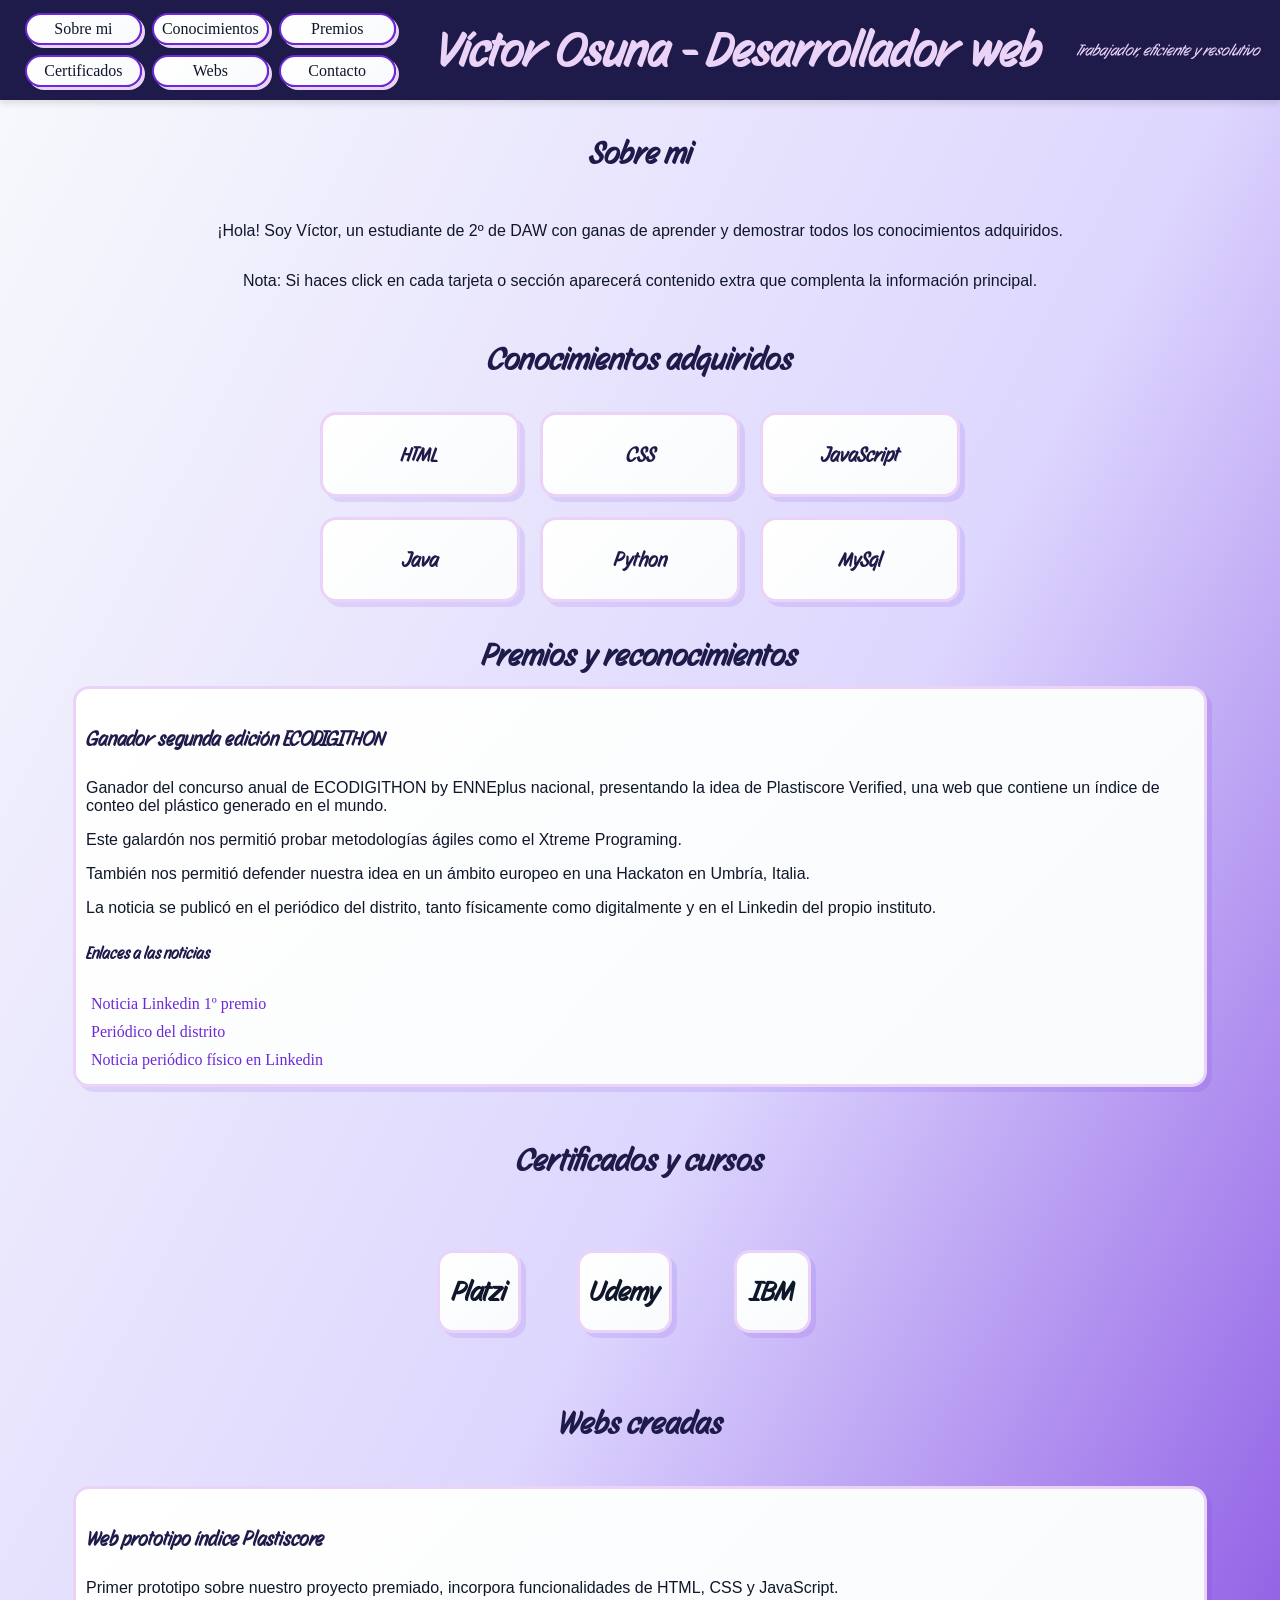
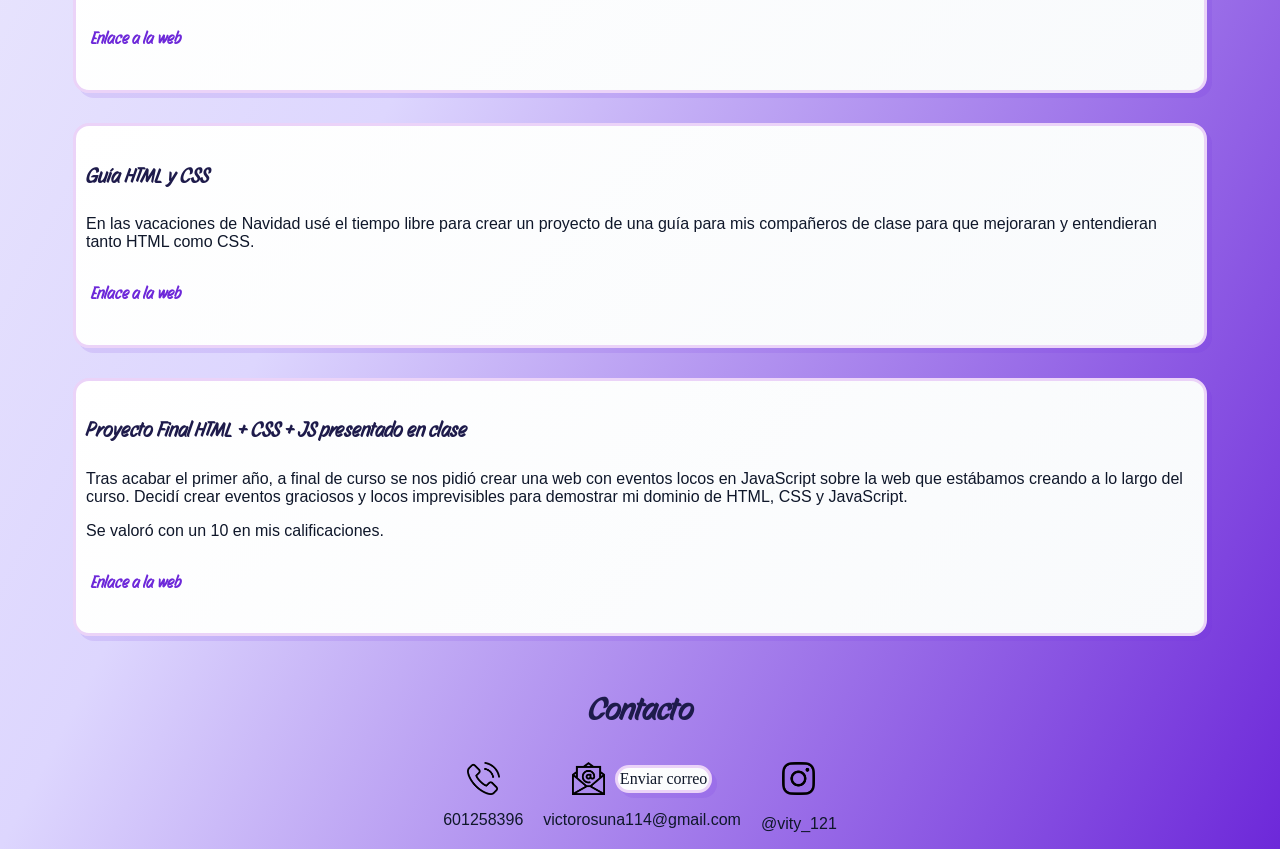
==== commit de4d617c: "Añado links de contacto, les doy estilo y funcionalidad y elimino proyecto de apoyo" ====
--- a/Portfolio/index.html
+++ b/Portfolio/index.html
@@ -190,15 +190,23 @@
                 <h3 id="Contacto">Contacto</h3>
                 <div class="contenedor-contacto">
                     <div>
-                        <img src="media/telefono.png" alt="Telefono de contacto" class="iconos-contacto">
-                        <p>601258396</p>
+                        <div class="contacto-botones">
+                            <img src="media/telefono.png" alt="Telefono de contacto" class="iconos-contacto">
+                            <a href="tel=+34601258396" id="Boton-llamar" class="estilo-card">Llamar ahora</a>
+                        </div>
+                        <p id="Texto-telefono">601258396</p>
                     </div>
                     <div>
-                        <img src="media/email.png" alt="Correo de contacto" class="iconos-contacto">
+                        <div class="contacto-botones">
+                            <img src="media/email.png" alt="Correo de contacto" class="iconos-contacto">   
+                            <a href="mailto:victorosuna114@gmail.com?subject=Contacto%20Portfolio" id="Boton-correo" class="estilo-card">Enviar correo</a>
+                        </div>
                         <p>victorosuna114@gmail.com</p>
                     </div>
                     <div>
-                        <img src="media/instagram.png" alt="Instagram personal" class="iconos-contacto">
+                        <a href="https://www.instagram.com/vity_121/">
+                            <img src="media/instagram.png" alt="Instagram personal" class="iconos-contacto" id="Instagram" data-hover="media/instagram-color.png">
+                        </a>
                         <p>@vity_121</p>
                     </div>
                 </div>
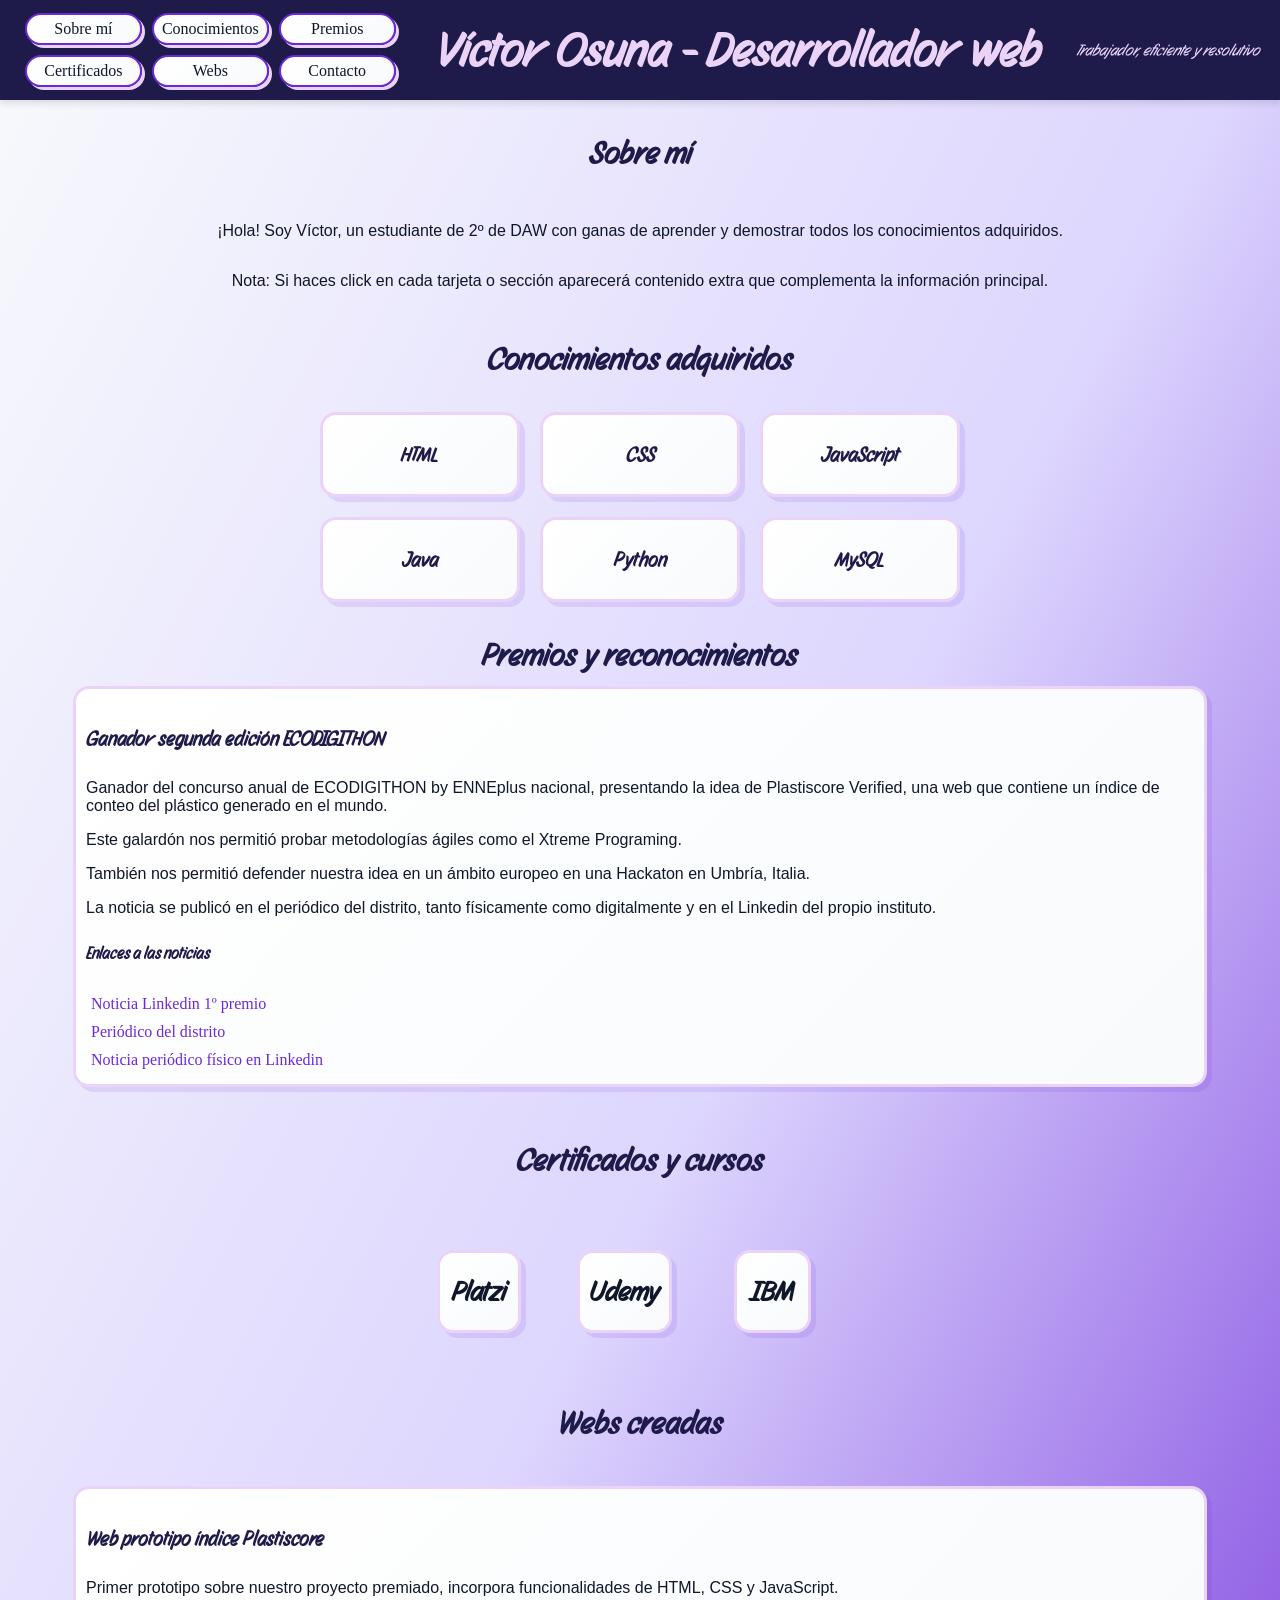
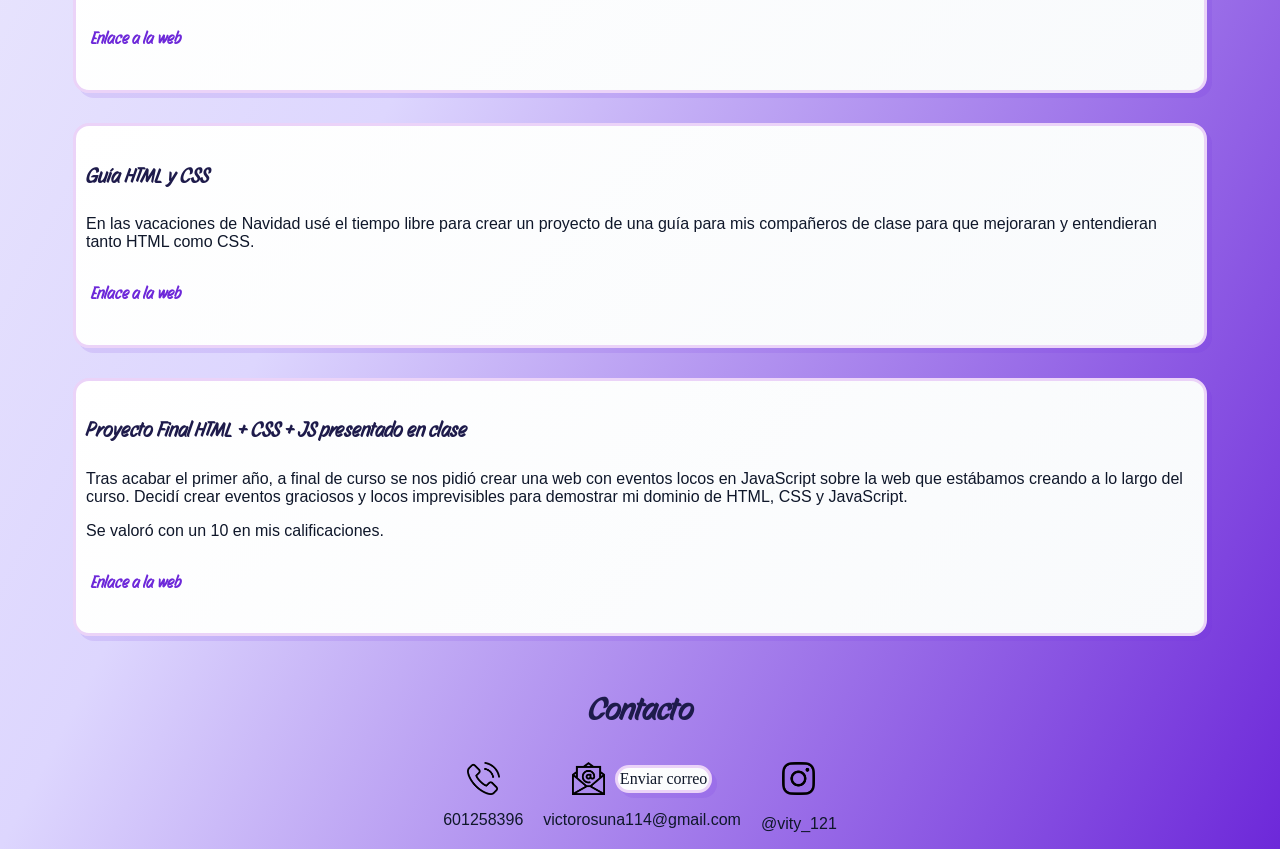
==== commit b0402168: "Depuración de código en HTML y CSS" ====
--- a/Portfolio/index.html
+++ b/Portfolio/index.html
@@ -7,7 +7,7 @@
         <meta name="description" content="Portfolio personal">
         <title>Portfolio Víctor Osuna</title>
         <link rel="icon" href="media/letra-v.png" type="image/png">
-        <link rel="stylesheet" href=estiloindex.css>
+        <link rel="stylesheet" href="estiloindex.css">
         <link rel="preconnect" href="https://fonts.googleapis.com">
         <link rel="preconnect" href="https://fonts.gstatic.com" crossorigin>
         <link href="https://fonts.googleapis.com/css2?family=Story+Script&display=swap" rel="stylesheet">
@@ -15,9 +15,9 @@
     <body>
         <header class="banner">
             <div class="banner-content">
-                <div class="contenedor-botones">
-                    <div class="botones">
-                        <a href="#SobreMi">Sobre mi</a>
+                <nav class="contenedor-botones">
+                    <div class="botones">
+                        <a href="#SobreMi">Sobre mí</a>
                     </div>
                     <div class="botones">
                         <a href="#Conocimientos">Conocimientos</a>
@@ -34,7 +34,7 @@
                     <div class="botones">
                         <a href="#Contacto">Contacto</a>
                     </div>
-                </div>
+                </nav>
                 <h1>Víctor Osuna - Desarrollador web</h1>
                 <div class="frase-definitoria">
                     <p>Trabajador, eficiente y resolutivo</p>
@@ -43,9 +43,9 @@
         </header>
         <main>
             <article>
-                <h3 id="SobreMi">Sobre mi</h3>
+                <h3 id="SobreMi">Sobre mí</h3>
                 <p>¡Hola! Soy Víctor, un estudiante de 2º de DAW con ganas de aprender y demostrar todos los conocimientos adquiridos.</p>
-                <p>Nota: Si haces click en cada tarjeta o sección aparecerá contenido extra que complenta la información principal.</p>
+                <p>Nota: Si haces click en cada tarjeta o sección aparecerá contenido extra que complementa la información principal.</p>
             </article>
             <article>
                 <h3 id="Conocimientos">Conocimientos adquiridos</h3>
@@ -66,7 +66,7 @@
                         <h4>Python</h4>
                     </div>
                     <div id="conocimientos-mysql" class="tarjeta-conocimientos estilo-card">
-                        <h4>MySql</h4>
+                        <h4>MySQL</h4>
                     </div>
                 </div>
             </article>
@@ -82,9 +82,9 @@
                             <p>También nos permitió defender nuestra idea en un ámbito europeo en una Hackaton en Umbría, Italia.</p>
                             <p>La noticia se publicó en el periódico del distrito, tanto físicamente como digitalmente y en el Linkedin del propio instituto.</p>
                             <h5>Enlaces a las noticias</h5>
-                            <a target="_blank" href="https://www.linkedin.com/posts/fpempresa_ecodigithon2026-fp-innovaciaejn-ugcPost-7440075916791271424-SEVF?utm_source=share&utm_medium=member_desktop&rcm=ACoAADCeWcsBFKKIG8fN_axOcV3M_LEXY3zhI7E">Noticia Linkedin 1º premio</a>
-                            <a target="_blank" href="https://paginadeldistrito.com/ies-francisco-quevedo-eco-digithon-plastico-san-blas-canillejas">Periódico del distrito</a>
-                            <a target="_blank" href="https://www.linkedin.com/posts/ies-fco-de-quevedo-madrid-32905123a_epas-escuelasembajadoras-erasmusplus-activity-7460239768174510080-pC-p?utm_source=share&utm_medium=member_desktop&rcm=ACoAADCeWcsBFKKIG8fN_axOcV3M_LEXY3zhI7E">Noticia periódico físico en Linkedin</a>
+                            <a target="_blank" rel="noopener noreferrer" href="https://www.linkedin.com/posts/fpempresa_ecodigithon2026-fp-innovaciaejn-ugcPost-7440075916791271424-SEVF?utm_source=share&utm_medium=member_desktop&rcm=ACoAADCeWcsBFKKIG8fN_axOcV3M_LEXY3zhI7E">Noticia Linkedin 1º premio</a>
+                            <a target="_blank" rel="noopener noreferrer" href="https://paginadeldistrito.com/ies-francisco-quevedo-eco-digithon-plastico-san-blas-canillejas">Periódico del distrito</a>
+                            <a target="_blank" rel="noopener noreferrer" href="https://www.linkedin.com/posts/ies-fco-de-quevedo-madrid-32905123a_epas-escuelasembajadoras-erasmusplus-activity-7460239768174510080-pC-p?utm_source=share&utm_medium=member_desktop&rcm=ACoAADCeWcsBFKKIG8fN_axOcV3M_LEXY3zhI7E">Noticia periódico físico en Linkedin</a>
                         </div>
                         
                     </div>
@@ -97,28 +97,28 @@
                         <h4 id="tituloPlatzi" class="estilo-card">Platzi</h4>
                         <div class="contenedor-tarjetas-platzi estilo-card oculto">
                             <div class="tarjeta-platzi estilo-card-certificados">
-                                <a target="_blank" href="https://platzi.com/p/victorosuna114/curso/7924-course/diploma/detalle/">Introducción a la Web: Historia y Funcionamiento de Internet</a>
-                            </div>
-                            <div class="tarjeta-platzi estilo-card-certificados">
-                                <a target="_blank" href="https://platzi.com/p/victorosuna114/curso/2793-course/diploma/detalle/">Computadores e Informática</a>
-                            </div>
-                            <div class="tarjeta-platzi estilo-card-certificados">
-                                <a target="_blank" href="https://platzi.com/p/victorosuna114/curso/12040-terminal/diploma/detalle/">Introducción a la Terminal y Línea de Comandos</a>
-                            </div>
-                            <div class="tarjeta-platzi estilo-card-certificados">
-                                <a target="_blank" href="https://platzi.com/p/victorosuna114/curso/11997-ingenieria/diploma/detalle/">Fundamentos de Ingeniería de Software</a>
-                            </div>
-                            <div class="tarjeta-platzi estilo-card-certificados">
-                                <a target="_blank" href="https://platzi.com/p/victorosuna114/curso/12341-html/diploma/detalle/">HTML</a>
-                            </div>
-                            <div class="tarjeta-platzi estilo-card-certificados">
-                                <a target="_blank" href="https://platzi.com/p/victorosuna114/curso/12294-course/diploma/detalle/">CSS</a>
-                            </div>
-                            <div class="tarjeta-platzi estilo-card-certificados">
-                                <a target="_blank" href="https://platzi.com/p/victorosuna114/curso/13100-course/diploma/detalle/">Programación Básica</a>
-                            </div>
-                            <div class="tarjeta-platzi estilo-card-certificados">
-                                <a target="_blank" href="https://platzi.com/p/victorosuna114/curso/3208-course/diploma/detalle/">Programación Básica 2022</a>
+                                <a target="_blank" rel="noopener noreferrer" href="https://platzi.com/p/victorosuna114/curso/7924-course/diploma/detalle/">Introducción a la Web: Historia y Funcionamiento de Internet</a>
+                            </div>
+                            <div class="tarjeta-platzi estilo-card-certificados">
+                                <a target="_blank" rel="noopener noreferrer" href="https://platzi.com/p/victorosuna114/curso/2793-course/diploma/detalle/">Computadores e Informática</a>
+                            </div>
+                            <div class="tarjeta-platzi estilo-card-certificados">
+                                <a target="_blank" rel="noopener noreferrer" href="https://platzi.com/p/victorosuna114/curso/12040-terminal/diploma/detalle/">Introducción a la Terminal y Línea de Comandos</a>
+                            </div>
+                            <div class="tarjeta-platzi estilo-card-certificados">
+                                <a target="_blank" rel="noopener noreferrer" href="https://platzi.com/p/victorosuna114/curso/11997-ingenieria/diploma/detalle/">Fundamentos de Ingeniería de Software</a>
+                            </div>
+                            <div class="tarjeta-platzi estilo-card-certificados">
+                                <a target="_blank" rel="noopener noreferrer" href="https://platzi.com/p/victorosuna114/curso/12341-html/diploma/detalle/">HTML</a>
+                            </div>
+                            <div class="tarjeta-platzi estilo-card-certificados">
+                                <a target="_blank" rel="noopener noreferrer" href="https://platzi.com/p/victorosuna114/curso/12294-course/diploma/detalle/">CSS</a>
+                            </div>
+                            <div class="tarjeta-platzi estilo-card-certificados">
+                                <a target="_blank" rel="noopener noreferrer" href="https://platzi.com/p/victorosuna114/curso/13100-course/diploma/detalle/">Programación Básica</a>
+                            </div>
+                            <div class="tarjeta-platzi estilo-card-certificados">
+                                <a target="_blank" rel="noopener noreferrer" href="https://platzi.com/p/victorosuna114/curso/3208-course/diploma/detalle/">Programación Básica 2022</a>
                             </div>
                         </div>
                     </div>
@@ -126,22 +126,22 @@
                         <h4 id="tituloUdemy" class="estilo-card">Udemy</h4>
                         <div class="contenedor-tarjetas-udemy estilo-card oculto">
                             <div class="tarjeta-udemy estilo-card-certificados">
-                                <a target="_blank" href="https://www.udemy.com/certificate/UC-6e997fc0-3988-479c-b73a-d99f8bbe145b/">Prompt Engineering para IA Generativa A-Z</a>
-                            </div>
-                            <div class="tarjeta-udemy estilo-card-certificados">
-                                <a target="_blank" href="https://www.udemy.com/certificate/UC-274e7cf5-3f38-4a7f-b613-ec85d4d8a3f9/">IA Generativa: ChatGPT, Midjourney y más!</a>
-                            </div>
-                            <div class="tarjeta-udemy estilo-card-certificados">
-                                <a target="_blank" href="https://www.udemy.com/certificate/UC-263b7579-b0d1-400e-9bdb-98b8c211fd88/">ChatGPT 5 | Marketing y Branding con Inteligencia Artificial</a>
-                            </div>
-                            <div class="tarjeta-udemy estilo-card-certificados">
-                                <a target="_blank" href="https://www.udemy.com/certificate/UC-09f45669-37a5-4b37-985d-8d9048d016d6/">Inteligencia Artificial TOTAL: ChatGPT, Claude, Gemini y más</a>
-                            </div>
-                            <div class="tarjeta-udemy estilo-card-certificados">
-                                <a target="_blank" href="https://www.udemy.com/certificate/UC-ec60a3a1-66b5-45cc-9406-ebc6a5b0d97d/">Máster en Herramientas de Inteligencia Artificial 2026</a>
-                            </div>
-                            <div class="tarjeta-udemy estilo-card-certificados">
-                                <a target="_blank" href="https://www.udemy.com/certificate/UC-32c00129-b1ac-484b-8cc3-598037e8bef7/">Curso n8n: Crea Agentes de IA sin Código con Make y Zapier</a>
+                                <a target="_blank" rel="noopener noreferrer" href="https://www.udemy.com/certificate/UC-6e997fc0-3988-479c-b73a-d99f8bbe145b/">Prompt Engineering para IA Generativa A-Z</a>
+                            </div>
+                            <div class="tarjeta-udemy estilo-card-certificados">
+                                <a target="_blank" rel="noopener noreferrer" href="https://www.udemy.com/certificate/UC-274e7cf5-3f38-4a7f-b613-ec85d4d8a3f9/">IA Generativa: ChatGPT, Midjourney y más!</a>
+                            </div>
+                            <div class="tarjeta-udemy estilo-card-certificados">
+                                <a target="_blank" rel="noopener noreferrer" href="https://www.udemy.com/certificate/UC-263b7579-b0d1-400e-9bdb-98b8c211fd88/">ChatGPT 5 | Marketing y Branding con Inteligencia Artificial</a>
+                            </div>
+                            <div class="tarjeta-udemy estilo-card-certificados">
+                                <a target="_blank" rel="noopener noreferrer" href="https://www.udemy.com/certificate/UC-09f45669-37a5-4b37-985d-8d9048d016d6/">Inteligencia Artificial TOTAL: ChatGPT, Claude, Gemini y más</a>
+                            </div>
+                            <div class="tarjeta-udemy estilo-card-certificados">
+                                <a target="_blank" rel="noopener noreferrer" href="https://www.udemy.com/certificate/UC-ec60a3a1-66b5-45cc-9406-ebc6a5b0d97d/">Máster en Herramientas de Inteligencia Artificial 2026</a>
+                            </div>
+                            <div class="tarjeta-udemy estilo-card-certificados">
+                                <a target="_blank" rel="noopener noreferrer" href="https://www.udemy.com/certificate/UC-32c00129-b1ac-484b-8cc3-598037e8bef7/">Curso n8n: Crea Agentes de IA sin Código con Make y Zapier</a>
                             </div>
                         </div>
                     </div>
@@ -150,10 +150,10 @@
                         <h4 id="tituloIBM" class="estilo-card">IBM</h4>
                         <div class="contenedor-tarjetas-ibm estilo-card oculto">
                             <div class="tarjeta-ibm estilo-card-certificados">
-                                <a target="_blank" href="https://www.credly.com/badges/85359a7d-2a94-4e59-a707-b19fbf710000/public_url">Artificial Inteligence Fundamentals</a>
+                                <a target="_blank" rel="noopener noreferrer" href="https://www.credly.com/badges/85359a7d-2a94-4e59-a707-b19fbf710000/public_url">Artificial Inteligence Fundamentals</a>
                             </div>
                             <div class="tarjeta-ibm estilo-card-certificados">
-                            <a target="_blank" href="https://drive.google.com/file/d/1Cu-UoSiar0aBUUfAPFDqHDl35d81mHZ5/view?usp=drive_link">Curso Certificado de Usos Profesionales de la Inteligencia Artificial Generativa</a>
+                            <a target="_blank" rel="noopener noreferrer" href="https://drive.google.com/file/d/1Cu-UoSiar0aBUUfAPFDqHDl35d81mHZ5/view?usp=drive_link">Curso Certificado de Usos Profesionales de la Inteligencia Artificial Generativa</a>
                             </div>
                         </div>
                     </div>
@@ -166,7 +166,7 @@
                     <div class="tarjeta-webs estilo-card">
                         <h4>Web prototipo índice Plastiscore</h4>
                         <p>Primer prototipo sobre nuestro proyecto premiado, incorpora funcionalidades de HTML, CSS y JavaScript.</p>
-                        <h5><a target="_blank" href="https://vity121.github.io/ProyectoDigiTech/">Enlace a la web</a></h5>
+                        <h5><a target="_blank" rel="noopener noreferrer" href="https://vity121.github.io/ProyectoDigiTech/">Enlace a la web</a></h5>
                     </div>
                     
                 </div>
@@ -174,7 +174,7 @@
                     <div class="tarjeta-webs estilo-card">
                         <h4>Guía HTML y CSS</h4>
                         <p>En las vacaciones de Navidad usé el tiempo libre para crear un proyecto de una guía para mis compañeros de clase para que mejoraran y entendieran tanto HTML como CSS.</p>
-                        <h5><a target="_blank" href="https://vity121.github.io/ProyectoGuiaHTMLCSS/">Enlace a la web</a></h5>
+                        <h5><a target="_blank" rel="noopener noreferrer" href="https://vity121.github.io/ProyectoGuiaHTMLCSS/">Enlace a la web</a></h5>
                     </div>
                 </div>
                 <div class="contenedor-tarjetas-webs">
@@ -182,7 +182,7 @@
                         <h4>Proyecto Final HTML + CSS + JS presentado en clase</h4>
                         <p>Tras acabar el primer año, a final de curso se nos pidió crear una web con eventos locos en JavaScript sobre la web que estábamos creando a lo largo del curso. Decidí crear eventos graciosos y locos imprevisibles para demostrar mi dominio de HTML, CSS y JavaScript.</p>
                         <p>Se valoró con un 10 en mis calificaciones.</p>
-                        <h5><a target="_blank" href="https://vity121.github.io/ProyectoPrimeroDAW/">Enlace a la web</a></h5>
+                        <h5><a target="_blank" rel="noopener noreferrer" href="https://vity121.github.io/ProyectoPrimeroDAW/">Enlace a la web</a></h5>
                     </div>
                 </div>
             </article>
@@ -192,7 +192,7 @@
                     <div>
                         <div class="contacto-botones">
                             <img src="media/telefono.png" alt="Telefono de contacto" class="iconos-contacto">
-                            <a href="tel=+34601258396" id="Boton-llamar" class="estilo-card">Llamar ahora</a>
+                            <a href="tel:+34601258396" id="Boton-llamar" class="estilo-card">Llamar ahora</a>
                         </div>
                         <p id="Texto-telefono">601258396</p>
                     </div>
@@ -204,7 +204,7 @@
                         <p>victorosuna114@gmail.com</p>
                     </div>
                     <div>
-                        <a href="https://www.instagram.com/vity_121/">
+                        <a href="https://www.instagram.com/vity_121/" target="_blank" rel="noopener noreferrer">
                             <img src="media/instagram.png" alt="Instagram personal" class="iconos-contacto" id="Instagram" data-hover="media/instagram-color.png">
                         </a>
                         <p>@vity_121</p>
@@ -233,8 +233,8 @@
             <p>Conocimientos medios sobre el lenguaje de programación Python.</p>
         </div>
         <div class="texto-mysql oculto">
-            <h4>MySql</h4>
-            <p>Dominio amplio en conocimientos del lenguaje MySql, con gran dominio en CRUD.</p>
+            <h4>MySQL</h4>
+            <p>Dominio amplio en conocimientos del lenguaje MySQL, con gran dominio en CRUD.</p>
         </div>
         <script src="funcionalidad.js"></script>
     </body>
--- a/Portfolio/estiloindex.css
+++ b/Portfolio/estiloindex.css
@@ -0,0 +1,693 @@
+/* ==========================================================================
+   RESET UNIVERSAL OBLIGATORIO PARA EVITAR DESBORDAMIENTOS
+   ========================================================================== */
+*, *::before, *::after {
+    box-sizing: border-box;
+}
+
+:root {
+    --morado: #540863;
+    --lavanda: #DDD6FE;
+    --purpura: #5D3587;
+    --lila: #A367B1;
+    --morado-claro: #EBD3F8;
+    --indigo: #1E1B4B;
+    --morado-neon: #6D28D9;
+    --purpura-claro: #8B5CF6;
+    --negro-carbon: #0F172A;
+    --blanco: #F8FAFC;
+}
+
+/* ==========================================================================
+   CONFIGURACIONES DEL BODY Y GLOBALES
+   ========================================================================== */
+html, body {
+    width: 100%;
+    max-width: 100vw;
+    margin: 0;
+    padding: 0;
+}
+
+body {
+    background: linear-gradient(to bottom right, var(--blanco) 0%, var(--lavanda) 50%, var(--morado-neon) 100%);
+}
+
+h1, h2, h3, h4, h5 {
+    font-family: "Story Script", sans-serif;
+    color: var(--indigo);
+}
+
+h3[id]{
+    scroll-margin-top: 120px;
+}
+
+/* ==========================================================================
+   CONFIGURACIONES DEL HEADER Y SU BANNER
+   ========================================================================== */
+header {
+    display: flex;
+    flex-direction: column;
+    text-align: center;
+    color: black;
+}
+
+.banner{
+  position: sticky;
+  top: 0;
+  left: 0;
+  width: 100%;
+  background-color: var(--indigo);
+  padding: 0;
+  box-shadow: 0 4px 6px rgba(0, 0, 0, 0.1);
+  z-index: 1000;
+}
+
+.banner h2 {
+    color: var(--morado);
+    margin: 0;
+}
+
+.banner-content{
+    display: flex;
+    flex-direction: row;
+    justify-content: space-between;
+    align-items: center;
+    padding: 8px 20px;
+}
+
+header h1 {
+    font-size: 3rem;
+    margin-bottom: 0px;
+    color: var(--morado-claro);
+    margin: 0;
+}
+
+header h2 {
+    font-size: 3rem;
+}
+
+.frase-definitoria p{
+    color: var(--morado-claro);
+    font-style: italic;
+    font-family: "Story Script", sans-serif;
+}
+
+.contenedor-botones{
+    display: grid;
+    grid-template-columns: repeat(3, 1fr);
+    gap: 10px;
+    padding: 5px;
+}
+
+.botones{
+    display: flex;
+    width: 100%;
+}
+
+.botones a{
+    display: flex;
+    align-items: center;
+    justify-content: center;
+    width: 100%;
+    box-sizing: border-box;
+    text-decoration: none;
+    background: linear-gradient(135deg, #FFFFFF 0%, var(--blanco) 100%);
+    box-shadow: 3px 3px var(--morado-claro);
+    color: var(--negro-carbon);
+    border: 2px solid var(--morado-neon);
+    border-radius: 16px;
+    padding: 5px 8px;
+}
+
+.botones:hover a{
+    background: var(--purpura-claro);
+    box-shadow: 3px 3px var(--purpura-claro);
+    color: var(--blanco);
+    border: 2px solid var(--indigo);
+}
+
+/* ==========================================================================
+   CONFIGURACIONES GENERALES DEL MAIN Y EL ARTICLE
+   ========================================================================== */
+main article h2 {
+    font-size: 3rem;
+    margin-bottom: 0px;
+}
+
+main article h3 {
+    font-size: 2rem;
+}
+
+main article h4 {
+    font-size: 1.75rem;
+}
+
+main {
+    display: flex;
+    flex-direction: column;
+    text-align: center;
+    justify-content: center;
+    color: black;
+}
+
+article {
+    display: flex;
+    flex-direction: column;
+    align-items: center;
+    text-align: center;
+    justify-content: center;
+}
+
+article p {
+    color: var(--negro-carbon);
+    font-family: Tahoma, sans-serif, Verdana;
+}
+
+/* ==========================================================================
+   CONFIGURACIONES GLOBALES DE ESTILOS DE CARDS
+   ========================================================================== */
+.estilo-card {
+    background: linear-gradient(135deg, #FFFFFF 0%, var(--blanco) 100%);
+    box-shadow: 5px 5px rgba(109, 40, 217, 0.12);
+    color: var(--negro-carbon);
+    border: 3px solid var(--morado-claro);
+    border-radius: 16px;
+}
+
+.estilo-card-certificados {
+    background: linear-gradient(135deg, var(--indigo) 0%, var(--purpura) 60%, var(--morado-neon) 100%);
+    box-shadow: 5px 5px var(--indigo);
+    color: var(--blanco);
+    border: 3px solid var(--purpura-claro);
+    border-radius: 16px;
+}
+
+.fondo-hover{
+    transform: translateY(-10px);
+    box-shadow: 0px 5px var(--purpura);
+    background: var(--purpura-claro);
+    border: 2px solid var(--indigo);
+}
+
+.hover-titulos{
+    transform: translateY(-10px);
+    box-shadow: 0px 5px var(--purpura);
+}
+
+/* ==========================================================================
+   CONFIGURACIONES DE LA SECCIÓN CONOCIMIENTOS
+   ========================================================================== */
+.contenedor-conocimientos {
+    align-items: center;
+    text-align: center;
+    justify-content: center;
+    width: 50%;
+    display: grid;
+    grid-template-columns: repeat(3, 1fr);
+    gap: 20px;
+}
+
+.tarjeta-conocimientos {
+    align-items: center;
+    text-align: center;
+    justify-content: center;
+    padding: 0px 10px;
+    transition: transform 0.3s ease;
+}
+
+.tarjeta-conocimientos h4{
+    font-family: "Story Script", sans-serif;
+    font-size: 1.25rem;
+    font-weight: bold;
+}
+
+.tarjeta-conocimientos:hover {
+    transform: translateY(-10px);
+    box-shadow: 0px 5px var(--purpura);
+    background: var(--purpura-claro);
+    border: 2px solid var(--indigo);
+}
+
+.tarjeta-conocimientos:hover p{
+    color: var(--blanco);
+}
+
+.texto-html, .texto-css, .texto-js{
+    position: fixed;
+    left: 1%;
+    display: flex;
+    flex-direction: column;
+    align-items: center;
+    justify-content: center;
+    width: 23%;
+    box-sizing: border-box;
+    background: var(--purpura-claro);
+    box-shadow: 3px 3px var(--purpura-claro);
+    color: var(--blanco);
+    border: 2px solid var(--indigo);
+    border-radius: 16px;
+    padding: 5px 8px;
+}
+
+.texto-java, .texto-python, .texto-mysql{
+    position: fixed;
+    top: 20%;
+    left: 76%;
+    display: flex;
+    flex-direction: column;
+    align-items: center;
+    justify-content: center;
+    width: 23%;
+    box-sizing: border-box;
+    background: var(--purpura-claro);
+    box-shadow: 3px 3px var(--purpura-claro);
+    color: var(--blanco);
+    border: 2px solid var(--indigo);
+    border-radius: 16px;
+    padding: 5px 8px;
+}
+
+.texto-html{
+    top: 24%;
+    z-index: 2000;
+}
+
+.texto-css{
+    top: 39%;
+    z-index: 2000;
+}
+
+.texto-js{
+    top: 52%;
+    z-index: 2000;
+}
+
+.texto-java{
+    top: 24%;
+    z-index: 2000;
+}
+
+.texto-python{
+    top: 37%;
+    z-index: 2000;
+}
+
+.texto-mysql{
+    top: 52%;
+    z-index: 2000;
+}
+
+.texto-html h4, .texto-css h4, .texto-js h4, .texto-java h4, .texto-python h4, .texto-mysql h4{
+    font-size: 2rem;
+    text-decoration: underline;
+    text-align: center;
+    font-weight: bold;
+    margin: 0;
+}
+
+.texto-html p, .texto-css p, .texto-js p, .texto-java p, .texto-python p, .texto-mysql p{
+    text-align: center;
+    font-weight: bold;
+}
+
+/* ==========================================================================
+   CONFIGURACIONES DE LA SECCIÓN PREMIOS
+   ========================================================================== */
+.premios {
+    display: flex;
+    flex-direction: column;
+    gap: 20px;
+}
+
+.margenes-premios{
+    margin-bottom: 0px;
+}
+
+.contenedor-tarjetas-premios {
+    align-items: center;
+    text-align: center;
+    justify-content: center;
+    width: 100%;
+    display: flex;
+    flex-direction: column;
+    padding: 10px;
+}
+
+.tarjeta-premios h4 {
+    font-size: 1.25rem;
+    color: var(--indigo);
+}
+
+.tarjeta-premios{
+    width: 90%;
+    text-align: left;
+    justify-content: center;
+    padding: 10px;
+    margin-bottom: 10px;
+    transition: transform 0.3s ease;
+}
+
+.tarjeta-premios a {
+    display: flex;
+    flex-direction: column;
+    margin-top: 0px;
+    padding: 5px;
+    text-decoration: none;
+    color: var(--morado-neon);
+}
+
+.tarjeta-premios h5 {
+    font-size: 1rem;
+    color: var(--indigo);
+}
+
+.tarjeta-premios:hover {
+    transform: translateY(-10px);
+    box-shadow: 0px 5px var(--purpura);
+}
+
+/* ==========================================================================
+   CONFIGURACIONES DE LA SECCIÓN CERTIFICADOS
+   ========================================================================== */
+.certificados {
+    display: flex;
+    flex-direction: row;
+    gap: 20px;
+}
+
+#tituloPlatzi, #tituloUdemy, #tituloIBM {
+    align-items: center;
+    padding: 20px;
+    width: 70%;
+    margin-right: 20px;
+    transition: transform 0.3s ease;
+    cursor: pointer;
+    display: flex;
+    flex-direction: column;
+}
+
+#tituloPlatzi:hover, #tituloUdemy:hover, #tituloIBM:hover {
+    transform: translateY(-10px);
+    box-shadow: 0px 5px var(--purpura);
+}
+
+.contenedor-global-certificados{
+    display: flex;
+    flex-direction: column; 
+}
+
+.contenedor-tarjetas-platzi, .contenedor-tarjetas-udemy, .contenedor-tarjetas-ibm {
+    align-items: center;
+    text-align: center;
+    justify-content: center;
+    width: 70%;
+    display: flex;
+    flex-direction: column;
+    padding: 20px;
+}
+
+.tarjeta-platzi, .tarjeta-udemy, .tarjeta-ibm{
+    width: 70%;
+    align-items: center;
+    text-align: center;
+    justify-content: center;
+    padding: 10px 10px;
+    margin-bottom: 10px;
+    transition: transform 0.3s ease;
+}
+
+.tarjeta-platzi:hover, .tarjeta-udemy:hover, .tarjeta-ibm:hover{
+    transform: translateY(-10px);
+    box-shadow: 0px 5px var(--lila);
+}
+
+.tarjeta-platzi a, .tarjeta-udemy a, .tarjeta-ibm a{
+    text-decoration: none;
+    color: inherit;
+}
+
+/* ==========================================================================
+   CONFIGURACIONES DE LA SECCIÓN WEBS
+   ========================================================================== */
+.contenedor-tarjetas-webs {
+    align-items: center;
+    text-align: center;
+    justify-content: center;
+    width: 100%;
+    display: flex;
+    flex-direction: column;
+    padding: 10px;
+}
+
+.tarjeta-webs{
+    width: 90%;
+    text-align: left;
+    justify-content: center;
+    padding: 10px;
+    margin-bottom: 10px;
+    transition: transform 0.3s ease;
+}
+
+.tarjeta-webs a {
+    display: flex;
+    flex-direction: column;
+    margin-top: 0px;
+    padding: 5px;
+    text-decoration: none;
+    color: var(--morado-neon);
+}
+
+.tarjeta-webs h4 {
+    font-size: 1.25rem;
+}
+
+.tarjeta-webs h5 {
+    font-size: 1rem;
+}
+
+.tarjeta-webs:hover{
+    transform: translateY(-10px);
+    box-shadow: 0px 5px var(--purpura);
+}
+
+/* ==========================================================================
+   CONFIGURACIONES DE LA SECCIÓN CONTACTO
+   ========================================================================== */
+.contenedor-contacto{
+    display: flex;
+    flex-direction: row;
+    padding: 0px;
+    gap: 20px;
+}
+
+.contacto-botones{
+    display: flex;
+    flex-direction: row;
+    align-items: center;
+    justify-content: center;
+    gap: 10px;
+}
+
+.iconos-contacto{
+    height: 33px;
+    width: 33px;
+}
+
+#Boton-llamar {
+    padding: 2px;
+    text-decoration: none
+}
+
+#Boton-llamar:hover {
+    background: var(--purpura-claro);
+    color: var(--blanco);
+    border: 2px solid var(--indigo);
+}
+
+#Boton-correo {
+    padding: 2px;
+    text-decoration: none
+}
+
+#Boton-correo:hover {
+    background: var(--purpura-claro);
+    color: var(--blanco);
+    border: 2px solid var(--indigo);
+}
+
+#Instagram {
+    cursor: pointer;
+}
+
+/* ==========================================================================
+   CONFIGURACIONES DE LA CLASE OCULTA
+   ========================================================================== */
+.oculto{
+    display: none;
+}
+
+/* ==========================================================================
+   1. PANTALLAS GRANDES / PC (Más de 1025px)
+   ========================================================================== */
+@media screen and (min-width: 1024px) {
+  .texto-html, .texto-css, .texto-js {
+    left: 1%;
+  }
+  .texto-java, .texto-python, .texto-mysql {
+    left: 76%;
+  }
+  .contenedor-conocimientos {
+    grid-template-columns: repeat(3, 1fr);
+  }
+  #Boton-llamar {
+    display: none;
+  }
+}
+/* ==========================================================================
+   2. TABLETS (Entre 601px y 1024px)
+   ========================================================================== */
+@media screen and (min-width: 601px) and (max-width: 1023px) {
+
+  .banner-content {
+    flex-direction: column;
+    padding: 5px;
+    width: 100%;
+  }
+
+  header h1 {
+    font-size: 2rem;
+    margin-top: 10px;
+  }
+
+  h3{
+    font-size: 1.25rem;
+  }
+
+  .contenedor-botones {
+    width: 100%;
+    grid-template-columns: repeat(3, 1fr);
+    gap: 8px;
+    padding: 0;
+  }
+
+  .contenedor-conocimientos {
+    width: 85%;
+  }
+
+  div[class^="texto-"] {
+    position: fixed;
+    left: 50%;
+    top: 50%;
+    transform: translate(-50%, -50%);
+    width: 75%;
+    max-width: 500px;
+  }
+
+  h3[id] {
+    scroll-margin-top: 180px;
+  }
+
+  .botones a {
+    box-shadow: 2px 2px var(--morado-claro);
+    border: 1px solid var(--morado-neon);
+    border-radius: 16px;
+    padding: 5px 3px;
+    font-size: 0.9rem;
+  }
+
+  .botones:hover a {
+    box-shadow: 2px 2px var(--purpura-claro);
+    border: 1px solid var(--indigo);
+  }
+
+  .contenedor-global-certificados{
+    gap: 0px;
+  }
+
+  .certificados{
+    flex-direction: column;
+  }
+
+  #tituloPlatzi, #tituloUdemy, #tituloIBM{
+    width: 100%;
+  }
+
+  .contenedor-tarjetas-platzi, .contenedor-tarjetas-udemy, .contenedor-tarjetas-ibm{
+    width: 100%;
+  }
+
+  #Boton-llamar {
+    display: inline-block;
+  }
+}
+
+/* ==========================================================================
+   3. MÓVILES (Hasta 600px)
+   ========================================================================== */
+@media screen and (max-width: 600px) {
+  .banner-content{
+    flex-direction: column;
+    padding: 2px;
+  }
+
+  .contenedor-botones{
+    display: none;
+  }
+
+  header h1 {
+    font-size: 1.40rem;
+    margin-top: 10px;
+  }
+
+  main article h3 {
+    font-size: 1.40rem;
+  }
+
+  .contenedor-conocimientos {
+    width: 95%;
+    grid-template-columns: repeat(2, 1fr);
+  }
+
+  div[class^="texto-"] {
+    position: fixed;
+    left: 50%;
+    top: 50%;
+    transform: translate(-50%, -50%);
+    width: 75%;
+    max-width: 500px;
+  }
+
+  h3[id] {
+    scroll-margin-top: 180px;
+  }
+
+  .contenedor-global-certificados{
+    gap: 0px;
+  }
+
+  .certificados{
+    flex-direction: column;
+  }
+
+  #tituloPlatzi, #tituloUdemy, #tituloIBM{
+    width: 90%;
+    margin: 0 auto;
+  }
+
+  .contenedor-tarjetas-platzi, .contenedor-tarjetas-udemy, .contenedor-tarjetas-ibm{
+    width: 90%;
+    margin: 0 auto;
+  }
+
+  .contenedor-contacto{
+    flex-direction: column;
+  }
+
+  #Boton-llamar {
+    display: flex;
+    padding: 2px;
+    align-items: center;
+    justify-content: center;
+    text-decoration: none;
+  }
+}
